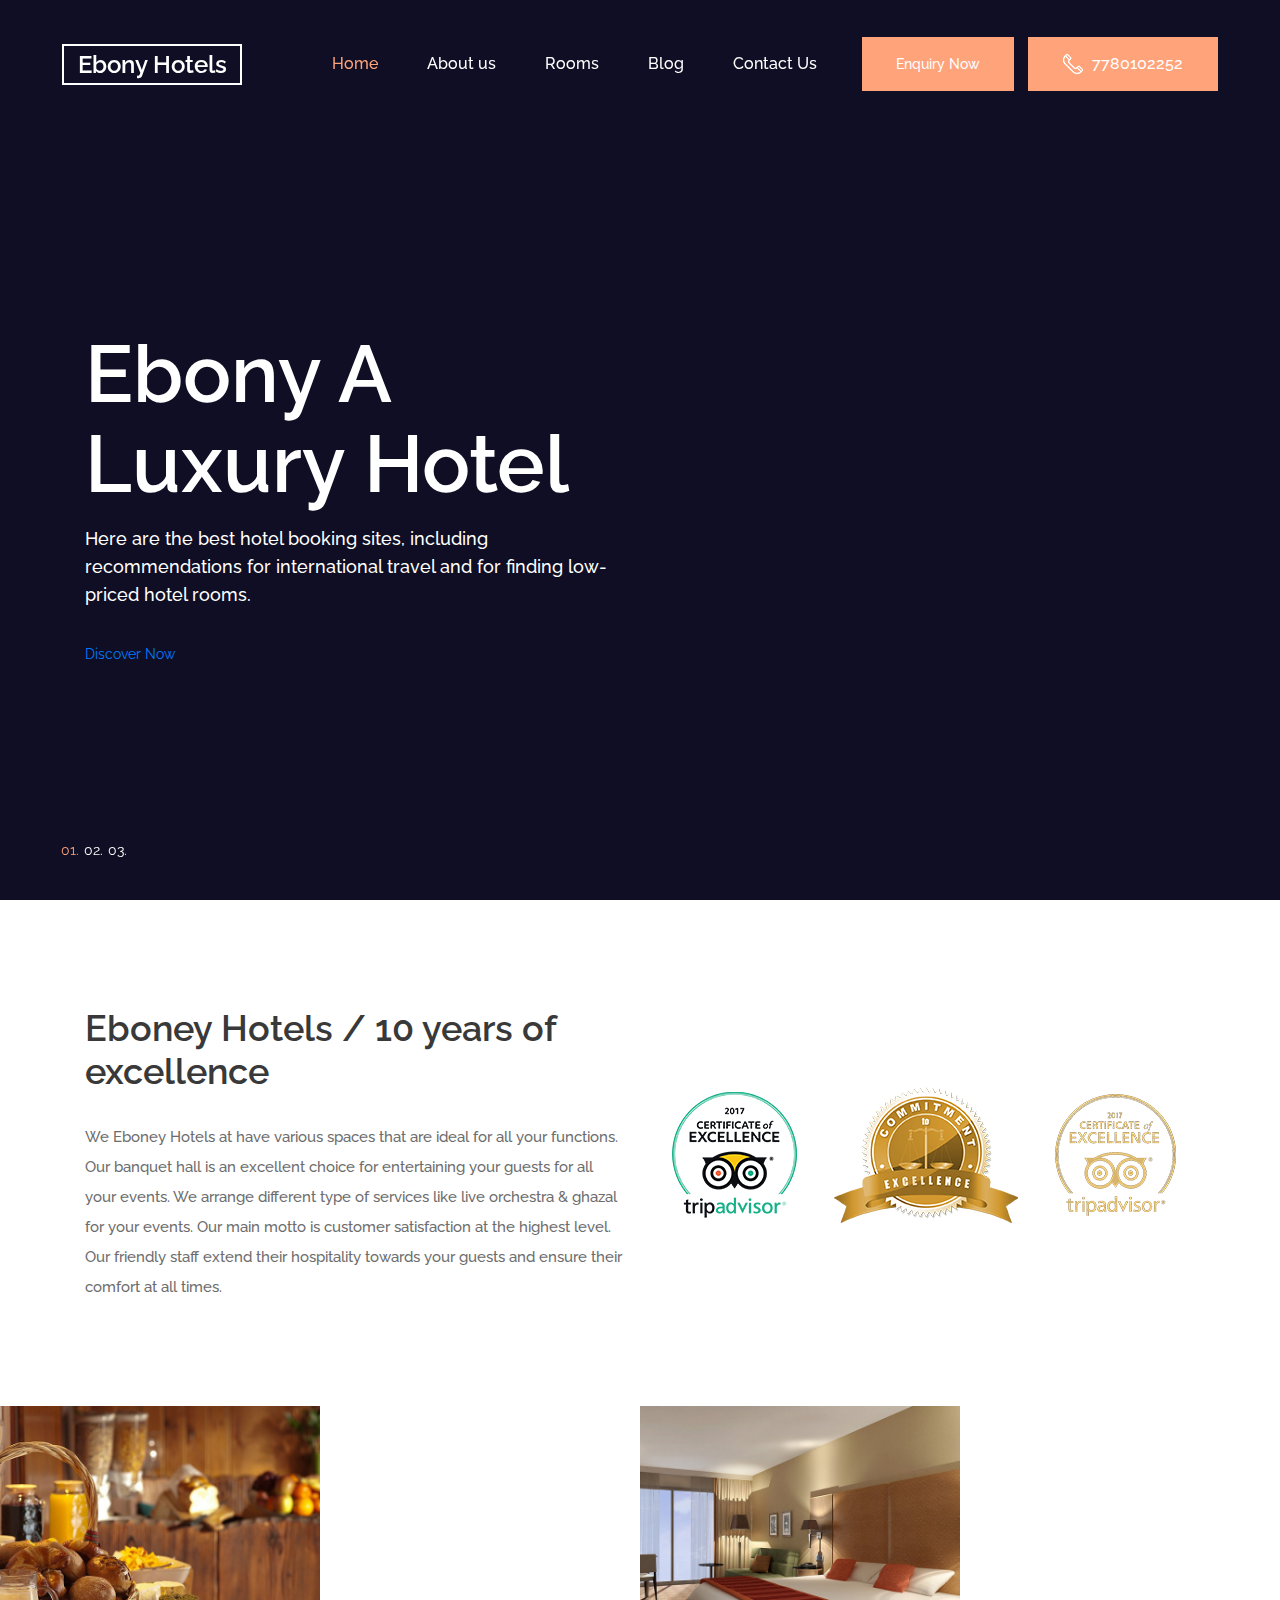
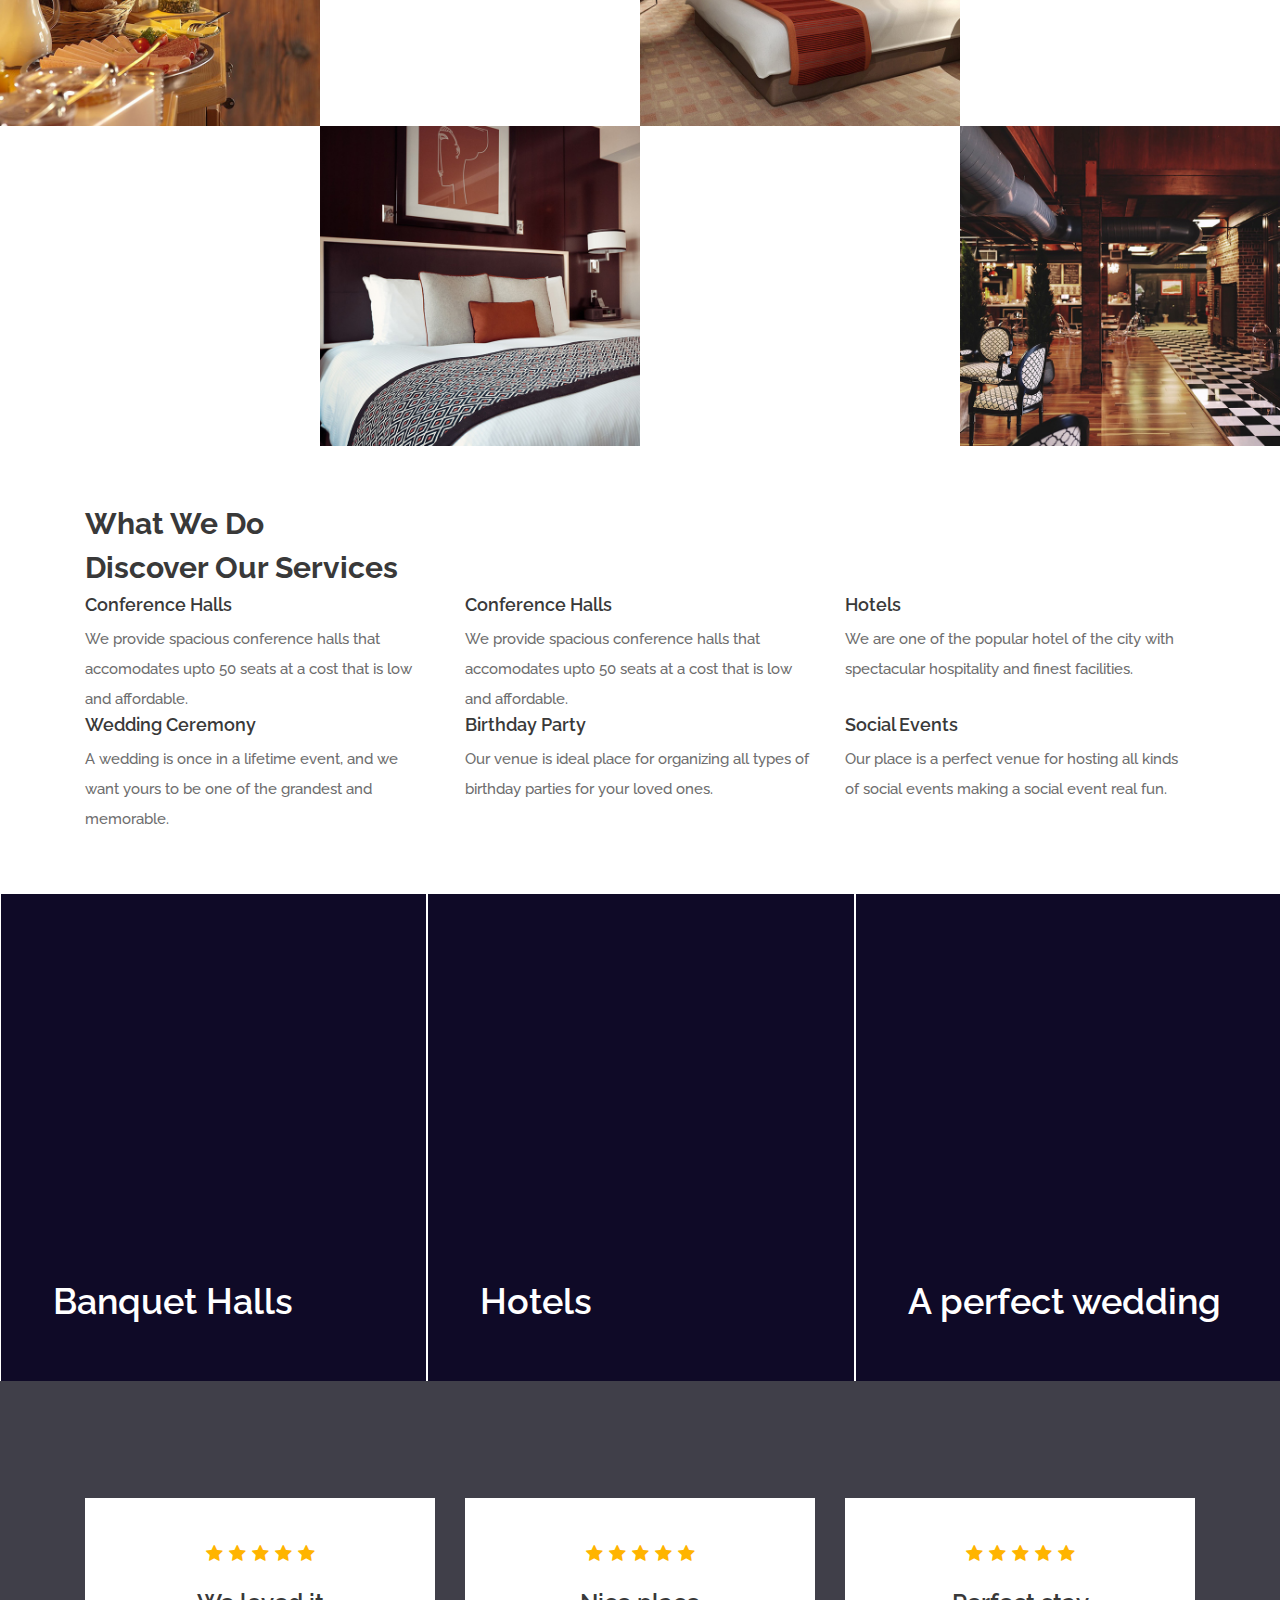
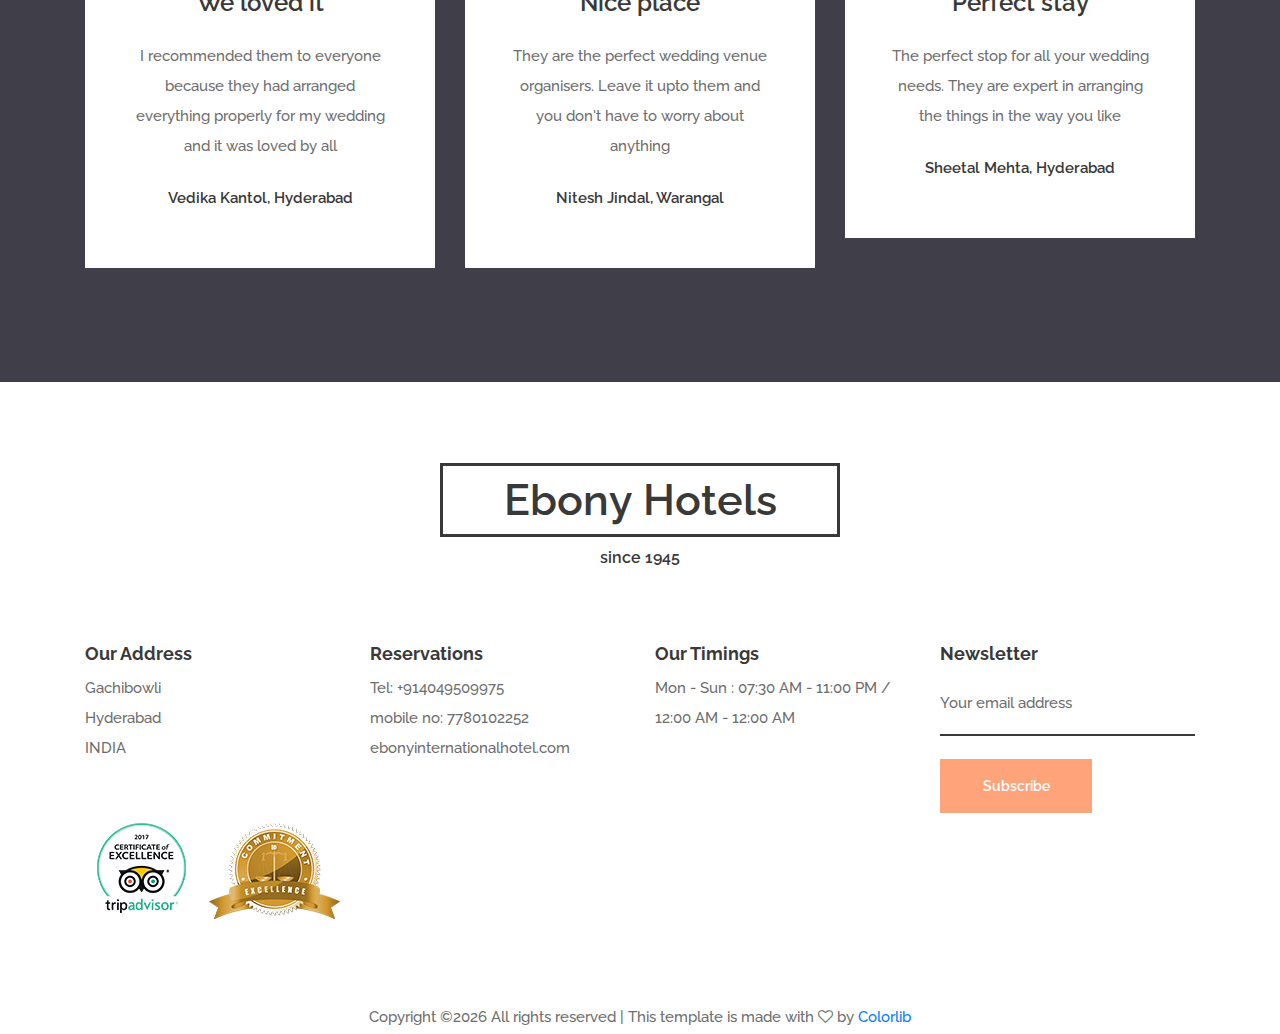
==== index.html @ 1e9c9a89 "updated" ====
<!DOCTYPE html>
<html lang="en">
<head>
<title>The River</title>
<meta charset="utf-8">
<meta http-equiv="X-UA-Compatible" content="IE=edge">
<meta name="description" content="The River template project">
<meta name="viewport" content="width=device-width, initial-scale=1">
<link rel="stylesheet" type="text/css" href="styles/bootstrap-4.1.2/bootstrap.min.css">
<link href="plugins/font-awesome-4.7.0/css/font-awesome.min.css" rel="stylesheet" type="text/css">
<link rel="stylesheet" type="text/css" href="plugins/OwlCarousel2-2.3.4/owl.carousel.css">
<link rel="stylesheet" type="text/css" href="plugins/OwlCarousel2-2.3.4/owl.theme.default.css">
<link rel="stylesheet" type="text/css" href="plugins/OwlCarousel2-2.3.4/animate.css">
<link href="plugins/jquery-datepicker/jquery-ui.css" rel="stylesheet" type="text/css">
<link href="plugins/colorbox/colorbox.css" rel="stylesheet" type="text/css">
<link rel="stylesheet" type="text/css" href="styles/main_styles.css">
<link rel="stylesheet" type="text/css" href="styles/responsive.css">
<link href="https://fonts.googleapis.com/css?family=Lora:400,700&display=swap" rel="stylesheet">
<link href="https://fonts.googleapis.com/css?family=Cabin:400,500,600,700&display=swap" rel="stylesheet">
<link rel="stylesheet" href="css/bootstrap.min.css" type="text/css">
    <link rel="stylesheet" href="css/font-awesome.min.css" type="text/css">
    <link rel="stylesheet" href="css/elegant-icons.css" type="text/css">
    <link rel="stylesheet" href="css/flaticon.css" type="text/css">
    <link rel="stylesheet" href="css/owl.carousel.min.css" type="text/css">
    <link rel="stylesheet" href="css/nice-select.css" type="text/css">
    <link rel="stylesheet" href="css/jquery-ui.min.css" type="text/css">
    <link rel="stylesheet" href="css/magnific-popup.css" type="text/css">
    <link rel="stylesheet" href="css/slicknav.min.css" type="text/css">
    <link rel="stylesheet" href="css/style.css" type="text/css">

</head>
<body>

<div class="super_container">
	
	<!-- Header -->

	<header class="header">
		<div class="header_content d-flex flex-row align-items-center justify-content-start">
			<div class="logo"><a href="index.html">Ebony Hotels</a></div>
			<div class="ml-auto d-flex flex-row align-items-center justify-content-start">
				<nav class="main_nav">
					<ul class="d-flex flex-row align-items-start justify-content-start">
						<li class="active"><a href="index.html">Home</a></li>
						<li><a href="about.html">About us</a></li>
						<li><a href="rooms.html">Rooms</a></li>
						<li><a href="blog.html">Blog</a></li>
						<li><a href="contact.html">Contact Us</a></li>
					</ul>
				</nav>
				<div class="book_button"><a href="booking.html">Enquiry Now</a></div>
				<div class="header_phone d-flex flex-row align-items-center justify-content-center">
					<img src="images/phone.png" alt="">
					<span>7780102252</span>
				</div>

				<!-- Hamburger Menu -->
				<div class="hamburger"><i class="fa fa-bars" aria-hidden="true"></i></div>
			</div>
		</div>
	</header>

	<!-- Menu -->

	<div class="menu trans_400 d-flex flex-column align-items-end justify-content-start">
		<div class="menu_close"><i class="fa fa-times" aria-hidden="true"></i></div>
		<div class="menu_content">
			<nav class="menu_nav text-right">
				<ul>
					<li><a href="index.html">Home</a></li>
					<li><a href="about.html">About us</a></li>
					<li><a href="rooms.html">Rooms</a></li>
					<li><a href="blog.html">Blog</a></li>
					<li><a href="contact.html">Contact Us</a></li>
				</ul>
			</nav>
		</div>
		<div class="menu_extra">
			<div class="menu_book text-right"><a href="#">Book online</a></div>
			<div class="menu_phone d-flex flex-row align-items-center justify-content-center">
				<img src="images/phone-2.png" alt="">
				<span>0183-12345678</span>
			</div>
		</div>
	</div>

	<!-- Home -->

	<div class="home">
		<div class="home_slider_container">
			<div class="owl-carousel owl-theme home_slider">
				<div class="slide">
					<div class="background_image" style="background-image:url(https://i0.wp.com/salmanzafar.me/wp-content/uploads/2020/03/best-banquet-hall-hyderabad.jpg)"></div>
						<div class="home_container">
						<div class="container">
							<div class="row">
								<div class="col-lg-6">
									<div class="hero-text">
										<h1>Ebony A Luxury Hotel</h1>
										<p>Here are the best hotel booking sites, including recommendations for international
											travel and for finding low-priced hotel rooms.</p>
										<a href="#" class="primary-btn">Discover Now</a>
									</div>
								</div>
								<!-- <div class="col">
									<div class="home_content text-center">
										<div class="home_title">A Luxury Stay</div>
										<div class="booking_form_container">
											<form action="#" class="booking_form">
												<div class="d-flex flex-xl-row flex-column align-items-start justify-content-start">
													<div class="booking_input_container d-flex flex-lg-row flex-column align-items-start justify-content-start">
														<div><input type="text" class="datepicker booking_input booking_input_a booking_in" placeholder="Check in" required="required"></div>
														<div><input type="text" class="datepicker booking_input booking_input_a booking_out" placeholder="Check out" required="required"></div>
														<div><input type="number" class="booking_input booking_input_b" placeholder="Children" required="required"></div>
														<div><input type="number" class="booking_input booking_input_b" placeholder="Room" required="required"></div>
													</div>
													<div><button class="booking_button trans_200">Book Now</button></div>
												</div>
											</form>
										</div>
									</div>
								</div> -->
							</div>
						</div>
					</div>
				</div>
				<!-- Slide -->
				<div class="slide">
					<div class="background_image" style="background-image:url(images/index_1.jpg)"></div>
					<div class="home_container">
						<div class="container">
							<div class="row">
								<!-- <div class="col">
									<div class="home_content text-center">
										<div class="home_title">LUXURY IS PERSONAL</div>
										<div class="booking_form_container">
											<form action="#" class="booking_form">
												<div class="d-flex flex-xl-row flex-column align-items-start justify-content-start">
													<div class="booking_input_container d-flex flex-lg-row flex-column align-items-start justify-content-start">
														<div><input type="text" class="datepicker booking_input booking_input_a booking_in" placeholder="Check in" required="required"></div>
														<div><input type="text" class="datepicker booking_input booking_input_a booking_out" placeholder="Check out" required="required"></div>
														<div><input type="number" class="booking_input booking_input_b" placeholder="Children" required="required"></div>
														<div><input type="number" class="booking_input booking_input_b" placeholder="Room" required="required"></div>
													</div>
													<div><button class="booking_button trans_200">Book Now</button></div>
												</div>
											</form>
										</div>
									</div>
								</div> -->
								<div class="container h-100">
									<div class="home-banner">
									  <div class="text-center">
										<h4>See What a Difference a stay makes</h4>
										<h1>Luxury <em>is</em> personal</h1>
										<a class="button home-banner-btn" href="#">Book Now</a>
									  </div>
									</div>
								</div>
							</div>
						</div>
					</div>
				</div>

				<!-- Slide -->
				

				<!-- Slide -->
				<div class="slide">
					<div class="background_image" style="background-image:url(https://lh3.googleusercontent.com/GXAwa1fD80CZRY7U1ZojJAgP4ZnGPlrddQn1DA9Fpx_EJ-1tZAcLfLd55T2vy4XGlMvV1qDDQJcwUxWB-z52O86D=w1150-h559-n-l80-e31)"></div>
					<div class="home_container">
						<div class="container">
							<div class="row">
								<div class="col">
									<div class="home_content text-center">
										<div class="home_title">A Luxury Stay</div>
										<div class="booking_form_container">
											<form action="#" class="booking_form">
												<!-- <div class="d-flex flex-xl-row flex-column align-items-start justify-content-start">
													<div class="booking_input_container d-flex flex-lg-row flex-column align-items-start justify-content-start">
														<div><input type="text" class="datepicker booking_input booking_input_a booking_in" placeholder="Check in" required="required"></div>
														<div><input type="text" class="datepicker booking_input booking_input_a booking_out" placeholder="Check out" required="required"></div>
														<div><input type="number" class="booking_input booking_input_b" placeholder="Children" required="required"></div>
														<div><input type="number" class="booking_input booking_input_b" placeholder="Room" required="required"></div>
													</div>
													<div><button class="booking_button trans_200">Book Now</button></div>
												</div> -->
											</form>
										</div>
									</div>
								</div>
							</div>
						</div>
					</div>
				</div>

			</div>
			
			<!-- Home Slider Dots -->
			<div class="home_slider_dots_container">
				<div class="home_slider_dots">
					<ul id="home_slider_custom_dots" class="home_slider_custom_dots d-flex flex-row align-items-start justify-content-start">
						<li class="home_slider_custom_dot active">01.</li>
						<li class="home_slider_custom_dot">02.</li>
						<li class="home_slider_custom_dot">03.</li>
					</ul>
				</div>
			</div>
			
		</div>
	</div>

	<!-- Features -->
<!-- 
	<div class="features">
		<div class="container">
			<div class="row">
				
				<div class="col-lg-4 icon_box_col">
					<div class="icon_box d-flex flex-column align-items-center justify-content-start text-center">
						<div class="icon_box_icon"><img src="images/icon_1.svg" class="svg" alt="https://www.flaticon.com/authors/monkik"></div>
						<div class="icon_box_title"><h2>Fabulous Resort</h2></div>
						<div class="icon_box_text">
							<p>Vestibulum ante ipsum primis in faucibus orci luctus et ultrices posuere cubilia Curae; Suspendisse nec faucibus velit. Quisque eleifend orci ipsum, a bibendum.</p>
						</div>
					</div>
				</div>

				<div class="col-lg-4 icon_box_col">
					<div class="icon_box d-flex flex-column align-items-center justify-content-start text-center">
						<div class="icon_box_icon"><img src="images/icon_2.svg" class="svg" alt="https://www.flaticon.com/authors/monkik"></div>
						<div class="icon_box_title"><h2>Infinity Pool</h2></div>
						<div class="icon_box_text">
							<p>Vestibulum ante ipsum primis in faucibus orci luctus et ultrices posuere cubilia Curae; Suspendisse nec faucibus velit. Quisque eleifend orci ipsum, a bibendum.</p>
						</div>
					</div>
				</div>

				<div class="col-lg-4 icon_box_col">
					<div class="icon_box d-flex flex-column align-items-center justify-content-start text-center">
						<div class="icon_box_icon"><img src="images/icon_3.svg" class="svg" alt="https://www.flaticon.com/authors/monkik"></div>
						<div class="icon_box_title"><h2>Luxury Rooms</h2></div>
						<div class="icon_box_text">
							<p>Vestibulum ante ipsum primis in faucibus orci luctus et ultrices posuere cubilia Curae; Suspendisse nec faucibus velit. Quisque eleifend orci ipsum, a bibendum.</p>
						</div>
					</div>
				</div>

			</div>
		</div>
	</div> -->

	<!-- About -->

	<div class="about">
		<div class="container">
			<div class="row">
				
				<!-- About Content -->
				<div class="col-lg-6">
					<div class="about_content">
						<div class="about_title"><h2>Eboney Hotels / 10 years of excellence</h2></div>
						<div class="about_text">
							<p>We Eboney Hotels at have various spaces that are ideal for all your functions. Our banquet hall is an excellent choice for entertaining your guests for all your events. 
								We arrange different type of services like live orchestra & ghazal for your events. Our main motto is customer satisfaction at the highest level. 
								Our friendly staff extend their hospitality towards your guests and ensure their comfort at all times.</p>
						</div>
					</div>
				</div>

				<!-- About Images -->
				<div class="col-lg-6">
					<div class="about_images d-flex flex-row align-items-center justify-content-between flex-wrap">
						<img src="images/about_1.png" alt="">
						<img src="images/about_2.png" alt="">
						<img src="images/about_3.png" alt="">
					</div>
				</div>
			</div>
		</div>
	</div>

	<!-- Gallery -->

	<div class="gallery">
		<div class="gallery_slider_container">
			<div class="owl-carousel owl-theme gallery_slider">
				
				<!-- Slide -->
				<div class="gallery_item">
					<div class="background_image" style="background-image:url(images/gallery_1.jpg)"></div>
					<a class="colorbox" href="images/gallery_1.jpg"></a>
				</div>

				<!-- Slide -->
				<div class="gallery_item">
					<div class="background_image" style="background-image:url(https://image2.jdomni.in/library/15052020/01/ED/2E/D9225E5DE920A7F7CDF49D1D1D_1589539921952.jpg?output-format=webp)"></div>
					<a class="colorbox" href="images/gallery_2.jpg"></a>
				</div>

				<!-- Slide -->
				<div class="gallery_item">
					<div class="background_image" style="background-image:url(images/gallery_3.jpg)"></div>
					<a class="colorbox" href="images/gallery_3.jpg"></a>
				</div>

				<!-- Slide -->
				<div class="gallery_item">
					<div class="background_image" style="background-image:url(https://image1.jdomni.in/library/15052020/8D/DD/43/D3BF79E8228FD93F34B9525728_1589539894803.jpg?output-format=webp)"></div>
					<a class="colorbox" href="images/gallery_4.jpg"></a>
				</div>

			</div>
		</div>
		<div class="gallery_slider_container">
			<div class="owl-carousel owl-theme gallery_slider">
				
				<!-- Slide -->
				<div class="gallery_item">
					<div class="background_image" style="background-image:url(https://image1.jdomni.in/library/15052020/BC/7E/A1/BD8D78540FF474B973B5EABB62_1589539925278.jpg?output-format=webp)"></div>
					<a class="colorbox" href="images/gallery_1.jpg"></a>
				</div>

				<!-- Slide -->
				<div class="gallery_item">
					<div class="background_image" style="background-image:url(images/gallery_2.jpg)"></div>
					<a class="colorbox" href="images/gallery_2.jpg"></a>
				</div>

				<!-- Slide -->
				<div class="gallery_item">
					<div class="background_image" style="background-image:url(https://image2.jdomni.in/library/15052020/A1/82/99/021E50C6B5CC0B662B6BF545F8_1589539897508.jpg?output-format=webp)"></div>
					<a class="colorbox" href="images/gallery_3.jpg"></a>
				</div>

				<!-- Slide -->
				<div class="gallery_item">
					<div class="background_image" style="background-image:url(images/gallery_4.jpg)"></div>
					<a class="colorbox" href="images/gallery_4.jpg"></a>
				</div>

			</div>
		</div>
	</div>

	<div class="services-section_spad">
        <div class="container">
            <div class="row">
                <div class="col-lg-12">
                    <div class="section-title">
                        <h1 class="section_span">What We Do</h1>
                        <h2 class="section_span">Discover Our Services</h2>
                    </div>
                </div>
            </div>
			<div class="row">
			    <div class="col-lg-4 col-sm-6">
				    <div class="service-item">
					    <i class="flaticon-033-dinner"></i>
					    <h4>Conference Halls</h4>
					    <p>We provide spacious conference halls that accomodates upto 50 seats at a cost that is low and affordable.</p>
				    </div>
			    </div>
                <div class="col-lg-4 col-sm-6">
                    <div class="service-item">
                        <i class="flaticon-033-dinner"></i>
                        <h4>Conference Halls</h4>
                        <p>We provide spacious conference halls that accomodates upto 50 seats at a cost that is low and affordable.</p>
                    </div>
                </div>
                <div class="col-lg-4 col-sm-6">
                    <div class="service-item">
                        <i class="flaticon-026-bed"></i>
                        <h4>Hotels</h4>
                        <p>We are one of the popular hotel of the city with spectacular hospitality and finest facilities.</p>
                    </div>
                </div>
                <div class="col-lg-4 col-sm-6">
                    <div class="service-item">
                        <i class="flaticon-024-towel"></i>
                        <h4>Wedding Ceremony</h4>
                        <p>A wedding is once in a lifetime event, and we want yours to be one of the grandest and memorable.</p>
                    </div>
                </div>
                <div class="col-lg-4 col-sm-6">
                    <div class="service-item">
                        <i class="flaticon-044-clock-1"></i>
                        <h4>Birthday Party</h4>
                        <p>Our venue is ideal place for organizing all types of birthday parties for your loved ones.</p>
                    </div>
                </div>
                <div class="col-lg-4 col-sm-6">
                    <div class="service-item">
                        <i class="flaticon-012-cocktail"></i>
                        <h4>Social Events</h4>
                        <p>Our place is a perfect venue for hosting all kinds of social events making a social event real fun.</p>
                    </div>
                </div>
				</div>
            </div>
		</div>
        </div>
    </section>

	

	<!-- Booking -->
    
	<!--<div class="booking">
		<div class="container">
			<div class="row">
				<div class="col">
					<div class="booking_title text-center"><h2>Book a room</h2></div>
					<div class="booking_text text-center">
						<p>Vestibulum ante ipsum primis in faucibus orci luctus et ultrices posuere cubilia Curae; Suspendisse nec faucibus velit. Quisque eleifend orci ipsum, a bibendum lacus suscipit sit. Vestibulum ante ipsum primis in faucibus orci luctus et ultrices posuere cubilia Curae; Suspendisse nec faucibus velit. Quisque eleifend orci ipsum, a bibendum lacus suscipit sit.</p>
					</div>

					
					<div class="booking_slider_container">
						<div class="owl-carousel owl-theme booking_slider">
							
							
							<div class="booking_item">
								<div class="background_image" style="background-image:url(images/booking_1.jpg)"></div>
								<div class="booking_overlay trans_200"></div>
								<div class="booking_price">$120/Night</div>
								<div class="booking_link"><a href="booking.html">Family Room</a></div>
							</div>

							
							<div class="booking_item">
								<div class="background_image" style="background-image:url(images/booking_2.jpg)"></div>
								<div class="booking_overlay trans_200"></div>
								<div class="booking_price">$120/Night</div>
								<div class="booking_link"><a href="booking.html">Deluxe Room</a></div>
							</div>

							
							<div class="booking_item">
								<div class="background_image" style="background-image:url(images/booking_3.jpg)"></div>
								<div class="booking_overlay trans_200"></div>
								<div class="booking_price">$120/Night</div>
								<div class="booking_link"><a href="booking.html">Single Room</a></div>
							</div>

						</div>
					</div>
				</div>
			</div>
		</div>
	</div>-->

	<!-- Blog -->

	<div class="blog">

		<!-- Blog Slider -->
		<div class="blog_slider_container">
			<div class="owl-carousel owl-theme blog_slider">
				
				<!-- Slide -->
				<div class="blog_slide">
					<div class="background_image" style="background-image:url(https://image1.jdomni.in/library/D0/67/7F/5112D072691434CF734797501D_1496774517242_cropped_450X450.jpeg)"></div>
					<div class="blog_content">
						<!--<div class="blog_date"><a href="#">Oct 20, 2018</a></div>-->
						<div class="blog_title"><a href="#">Banquet Halls</a></div>
					</div>
				</div>

				<!-- Slide -->
				<div class="blog_slide">
					<div class="background_image" style="background-image:url(https://image1.jdomni.in/library/3E/E8/3C/DDFBC737850CDA3BA38DF06642_1496265363748_cropped_450X450.jpeg)"></div>
					<div class="blog_content">
						<!-- <div class="blog_date"><a href="#">Oct 20, 2018</a></div>-->
						<div class="blog_title"><a href="#">Hotels</a></div>
					</div>
				</div>

				<!-- Slide -->
				<div class="blog_slide">
					<div class="background_image" style="background-image:url(https://image3.jdomni.in/banner/29012019/5E/9E/3E/AC46595196D8D4DD38A9AAFBBE_1548762605939.jpg?output-format=webp)"></div>
					<div class="blog_content">
						<!--<div class="blog_date"><a href="#">Oct 20, 2018</a></div>-->
						<div class="blog_title"><a href="#">A perfect wedding</a></div>
					</div>
				</div>

			</div>
		</div>
	</div>

	<!-- Testimonials -->

	<div class="testimonials">
		<div class="parallax_background parallax-window" data-parallax="scroll" data-image-src="images/testimonials.jpg" data-speed="0.8"></div>
		<div class="testimonials_overlay"></div>
		<div class="container">
			<div class="row">
				<div class="col">
					<div class="testimonials_slider_container">

						<!-- Testimonials Slider -->
						<div class="owl-carousel owl-theme test_slider">
							
							<!-- Slide -->
							<div  class="test_slider_item text-center">
								<div class="rating rating_5 d-flex flex-row align-items-start justify-content-center"><i></i><i></i><i></i><i></i><i></i></div>
								<div class="testimonial_title"><a href="#">We loved it</a></div>
								<div class="testimonial_text">
									<p>I recommended them to everyone because they had arranged everything properly for my wedding and it was loved by all</p>
								</div>
								<!-- <div class="testimonial_image"><img src="images/user_1.jpg" alt=""></div> -->
								<div class="testimonial_author"><a href="#">Vedika Kantol</a>, Hyderabad</div>
							</div>

							<!-- Slide -->
							<div  class="test_slider_item text-center">
								<div class="rating rating_5 d-flex flex-row align-items-start justify-content-center"><i></i><i></i><i></i><i></i><i></i></div>
								<div class="testimonial_title"><a href="#">Nice place</a></div>
								<div class="testimonial_text">
									<p>They are the perfect wedding venue organisers. Leave it upto them and you don't have to worry about anything </p>
								</div>
								<!-- <div class="testimonial_image"><img src="images/user_2.jpg" alt=""></div> -->
								<div class="testimonial_author"><a href="#">Nitesh Jindal</a>, Warangal</div>
							</div>

							<!-- Slide -->
							<div  class="test_slider_item text-center">
								<div class="rating rating_5 d-flex flex-row align-items-start justify-content-center"><i></i><i></i><i></i><i></i><i></i></div>
								<div class="testimonial_title"><a href="#">Perfect stay</a></div>
								<div class="testimonial_text">
									<p>The perfect stop for all your wedding needs. They are expert in arranging the things in the way you like</p>
								</div>
								<!-- <div class="testimonial_image"><img src="images/user_3.jpg" alt=""></div> -->
								<div class="testimonial_author"><a href="#">Sheetal Mehta</a>, Hyderabad</div>
							</div>

						</div>
					</div>
				</div>
			</div>
		</div>
	</div>

	<!-- Footer -->

	<footer class="footer">
		<div class="footer_content">
			<div class="container">
				<div class="row">
					<div class="col">
						<div class="footer_logo_container text-center">
							<div class="footer_logo">
								<a href="#"></a>
								<div>Ebony Hotels</div>
								<div>since 1945</div>
							</div>
						</div>
					</div>
				</div>
				<div class="row footer_row">
					
					<!-- Address -->
					<div class="col-lg-3">
						<div class="footer_title">Our Address</div>
						<div class="footer_list">
							<ul>
								<li>Gachibowli</li>
								<li>Hyderabad</li>
								<li>INDIA</li>
							</ul>
						</div>
					</div>

					<!-- Reservations -->
					<div class="col-lg-3">
						<div class="footer_title">Reservations</div>
						<div class="footer_list">
							<ul>
								<li>Tel: +914049509975</li>
								<li>mobile no: 7780102252</li>
								<li>ebonyinternationalhotel.com</li>
							</ul>
						</div>
					</div>

					<!-- Reservations -->
					<div class="col-lg-3">
						<div class="footer_title">Our Timings</div>
						<div class="footer_list">
							<ul>
								<li>Mon - Sun : 07:30 AM - 11:00 PM / 12:00 AM - 12:00 AM</li>
								
							</ul>
						</div>
					</div>

					<!-- Newsletter -->
					<div class="col-lg-3">
						<div class="footer_title">Newsletter</div>
						<div class="newsletter_container">
							<form action="#" class="newsletter_form" id="newsletter_form">
								<input type="email" class="newsletter_input" placeholder="Your email address" required="required">
								<button class="newsletter_button">Subscribe</button>
							</form>
						</div>
					</div>

					<!-- Footer images -->
					<div class="col-lg-3">
						<div class="certificates d-flex flex-row align-items-start justify-content-lg-between justify-content-start flex-lg-nowrap flex-wrap">
							<div class="cert"><img src="images/cert_1.png" alt=""></div>
							<div class="cert"><img src="images/cert_2.png" alt=""></div>
						</div>
					</div>
				</div>
			</div>
		</div>
		<div class="copyright">
<!-- Link back to Colorlib can't be removed. Template is licensed under CC BY 3.0. -->
Copyright &copy;<script>document.write(new Date().getFullYear());</script> All rights reserved | This template is made with <i class="fa fa-heart-o" aria-hidden="true"></i> by <a href="https://colorlib.com" target="_blank">Colorlib</a>
<!-- Link back to Colorlib can't be removed. Template is licensed under CC BY 3.0. -->
</div>
	</footer>
</div>

<script src="js/jquery-3.3.1.min.js"></script>
<script src="styles/bootstrap-4.1.2/popper.js"></script>
<script src="styles/bootstrap-4.1.2/bootstrap.min.js"></script>
<script src="plugins/greensock/TweenMax.min.js"></script>
<script src="plugins/greensock/TimelineMax.min.js"></script>
<script src="plugins/scrollmagic/ScrollMagic.min.js"></script>
<script src="plugins/greensock/animation.gsap.min.js"></script>
<script src="plugins/greensock/ScrollToPlugin.min.js"></script>
<script src="plugins/OwlCarousel2-2.3.4/owl.carousel.js"></script>
<script src="plugins/easing/easing.js"></script>
<script src="plugins/progressbar/progressbar.min.js"></script>
<script src="plugins/parallax-js-master/parallax.min.js"></script>
<script src="plugins/jquery-datepicker/jquery-ui.js"></script>
<script src="plugins/colorbox/jquery.colorbox-min.js"></script>
<script src="js/custom.js"></script>
</body>
</html>
---- plugins/colorbox/colorbox.css ----
/*
    Colorbox Core Style:
    The following CSS is consistent between example themes and should not be altered.
*/
#colorbox, #cboxOverlay, #cboxWrapper{position:absolute; top:0; left:0; z-index:9999; overflow:hidden; -webkit-transform: translate3d(0,0,0);}
#cboxWrapper {max-width:none;}
#cboxOverlay{position:fixed; width:100%; height:100%;}
#cboxMiddleLeft, #cboxBottomLeft{clear:left;}
#cboxContent{position:relative;}
#cboxLoadedContent{overflow:auto; -webkit-overflow-scrolling: touch;}
#cboxTitle{margin:0;}
#cboxLoadingOverlay, #cboxLoadingGraphic{position:absolute; top:0; left:0; width:100%; height:100%;}
#cboxPrevious, #cboxNext, #cboxClose, #cboxSlideshow{cursor:pointer;}
.cboxPhoto{float:left; margin:auto; border:0; display:block; max-width:none; -ms-interpolation-mode:bicubic;}
.cboxIframe{width:100%; height:100%; display:block; border:0; padding:0; margin:0;}
#colorbox, #cboxContent, #cboxLoadedContent{box-sizing:content-box; -moz-box-sizing:content-box; -webkit-box-sizing:content-box;}

/* 
    User Style:
    Change the following styles to modify the appearance of Colorbox.  They are
    ordered & tabbed in a way that represents the nesting of the generated HTML.
*/
#cboxOverlay
{
    /*background:url(images/overlay.png) repeat 0 0;*/
    background: rgba(0,0,0,0.95);
    opacity: 0.9; filter: alpha(opacity = 90);
}
#colorbox{outline:0;}
    #cboxTopLeft{width:21px; height:21px; background:url(images/controls.png) no-repeat -101px 0;}
    #cboxTopRight{width:21px; height:21px; background:url(images/controls.png) no-repeat -130px 0;}
    #cboxBottomLeft{width:21px; height:21px; background:url(images/controls.png) no-repeat -101px -29px;}
    #cboxBottomRight{width:21px; height:21px; background:url(images/controls.png) no-repeat -130px -29px;}
    #cboxMiddleLeft{width:21px; background:url(images/controls.png) left top repeat-y;}
    #cboxMiddleRight{width:21px; background:url(images/controls.png) right top repeat-y;}
    #cboxTopCenter{height:21px; background:url(images/border.png) 0 0 repeat-x;}
    #cboxBottomCenter{height:21px; background:url(images/border.png) 0 -29px repeat-x;}
    #cboxContent{background:#fff; overflow:hidden;}
        .cboxIframe{background:#fff;}
        #cboxError{padding:50px; border:1px solid #ccc;}
        #cboxLoadedContent{margin-bottom:28px;}
        #cboxTitle{position:absolute; bottom:4px; left:0; text-align:center; width:100%; color:#949494;}
        #cboxCurrent{position:absolute; bottom:4px; left:58px; color:#949494;}
        #cboxLoadingOverlay{background:url(images/loading_background.png) no-repeat center center;}
        #cboxLoadingGraphic{background:url(images/loading.gif) no-repeat center center;}

        /* these elements are buttons, and may need to have additional styles reset to avoid unwanted base styles */
        #cboxPrevious, #cboxNext, #cboxSlideshow, #cboxClose {border:0; padding:0; margin:0; overflow:visible; width:auto; background:none; }
        
        /* avoid outlines on :active (mouseclick), but preserve outlines on :focus (tabbed navigating) */
        #cboxPrevious:active, #cboxNext:active, #cboxSlideshow:active, #cboxClose:active {outline:0;}

        #cboxSlideshow{position:absolute; bottom:4px; right:30px; color:#0092ef;}
        #cboxPrevious{position:absolute; bottom:0; left:0; background:url(images/controls.png) no-repeat -75px 0; width:25px; height:25px; text-indent:-9999px;}
        #cboxPrevious:hover{background-position:-75px -25px;}
        #cboxNext{position:absolute; bottom:0; left:27px; background:url(images/controls.png) no-repeat -50px 0; width:25px; height:25px; text-indent:-9999px;}
        #cboxNext:hover{background-position:-50px -25px;}
        #cboxClose{position:absolute; bottom:0; right:0; background:url(images/controls.png) no-repeat -25px 0; width:25px; height:25px; text-indent:-9999px;}
        #cboxClose:hover{background-position:-25px -25px;}

/*
  The following fixes a problem where IE7 and IE8 replace a PNG's alpha transparency with a black fill
  when an alpha filter (opacity change) is set on the element or ancestor element.  This style is not applied to or needed in IE9.
  See: http://jacklmoore.com/notes/ie-transparency-problems/
*/
.cboxIE #cboxTopLeft,
.cboxIE #cboxTopCenter,
.cboxIE #cboxTopRight,
.cboxIE #cboxBottomLeft,
.cboxIE #cboxBottomCenter,
.cboxIE #cboxBottomRight,
.cboxIE #cboxMiddleLeft,
.cboxIE #cboxMiddleRight {
    filter: progid:DXImageTransform.Microsoft.gradient(startColorstr=#00FFFFFF,endColorstr=#00FFFFFF);
}
---- styles/main_styles.css ----
@charset "utf-8";
/* CSS Document */

/******************************

[Table of Contents]

1. Fonts
2. Body and some general stuff
3. Header
4. Menu
5. Home
6. Features
7. Gallery
8. About
9. Testimonials
10. Booking
11. Blog
12. Footer


******************************/

/***********
1. Fonts
***********/

@import url('https://fonts.googleapis.com/css?family=Raleway:300,400,500,600,700,800,900');

/*********************************
2. Body and some general stuff
*********************************/

*
{
	margin: 0;
	padding: 0;
	-webkit-font-smoothing: antialiased;
	-webkit-text-shadow: rgba(0,0,0,.01) 0 0 1px;
	text-shadow: rgba(0,0,0,.01) 0 0 1px;
}
body
{
	font-family: 'Raleway', sans-serif;
	font-size: 14px;
	font-weight: 400;
	background: #FFFFFF;
	color: #a5a5a5;
}
div
{
	display: block;
	position: relative;
	-webkit-box-sizing: border-box;
    -moz-box-sizing: border-box;
    box-sizing: border-box;
}
ul
{
	list-style: none;
	margin-bottom: 0px;
}
p
{
	font-family: 'Raleway', sans-serif;
	font-size: 15px;
	line-height: 2;
	font-weight: 500;
	color: #6d6d6d;
	-webkit-font-smoothing: antialiased;
	-webkit-text-shadow: rgba(0,0,0,.01) 0 0 1px;
	text-shadow: rgba(0,0,0,.01) 0 0 1px;
}
p a
{
	display: inline;
	position: relative;
	color: inherit;
	border-bottom: solid 1px #ffa07f;
	-webkit-transition: all 200ms ease;
	-moz-transition: all 200ms ease;
	-ms-transition: all 200ms ease;
	-o-transition: all 200ms ease;
	transition: all 200ms ease;
}
p:last-of-type
{
	margin-bottom: 0;
}
a
{
	-webkit-transition: all 200ms ease;
	-moz-transition: all 200ms ease;
	-ms-transition: all 200ms ease;
	-o-transition: all 200ms ease;
	transition: all 200ms ease;
}
a, a:hover, a:visited, a:active, a:link
{
	text-decoration: none;
	-webkit-font-smoothing: antialiased;
	-webkit-text-shadow: rgba(0,0,0,.01) 0 0 1px;
	text-shadow: rgba(0,0,0,.01) 0 0 1px;
}
p a:active
{
	position: relative;
	color: #FF6347;
}
p a:hover
{
	color: #FFFFFF;
	background: #ffa07f;
}
p a:hover::after
{
	opacity: 0.2;
}
::selection
{
	background: rgba(255,163,123,1);
	color: #ffffff;
}
p::selection
{
	
}
h1{font-size: 48px;}
h2{font-size: 36px;}
h3{font-size: 24px;}
h4{font-size: 18px;}
h5{font-size: 14px;}
h1, h2, h3, h4, h5, h6
{
	font-family: 'Raleway', sans-serif;
	-webkit-font-smoothing: antialiased;
	-webkit-text-shadow: rgba(0,0,0,.01) 0 0 1px;
	text-shadow: rgba(0,0,0,.01) 0 0 1px;
	line-height: 1.2;
	color: #393939;
	font-weight: 600;
}
h1::selection, 
h2::selection, 
h3::selection, 
h4::selection, 
h5::selection, 
h6::selection
{
	
}
img
{
	max-width: 100%;
}
button:active
{
	outline: none;
}
.form-control
{
	color: #db5246;
}
section
{
	display: block;
	position: relative;
	box-sizing: border-box;
}
.clear
{
	clear: both;
}
.clearfix::before, .clearfix::after
{
	content: "";
	display: table;
}
.clearfix::after
{
	clear: both;
}
.clearfix
{
	zoom: 1;
}
.float_left
{
	float: left;
}
.float_right
{
	float: right;
}
.trans_200
{
	-webkit-transition: all 200ms ease;
	-moz-transition: all 200ms ease;
	-ms-transition: all 200ms ease;
	-o-transition: all 200ms ease;
	transition: all 200ms ease;
}
.trans_300
{
	-webkit-transition: all 300ms ease;
	-moz-transition: all 300ms ease;
	-ms-transition: all 300ms ease;
	-o-transition: all 300ms ease;
	transition: all 300ms ease;
}
.trans_400
{
	-webkit-transition: all 400ms ease;
	-moz-transition: all 400ms ease;
	-ms-transition: all 400ms ease;
	-o-transition: all 400ms ease;
	transition: all 400ms ease;
}
.trans_500
{
	-webkit-transition: all 500ms ease;
	-moz-transition: all 500ms ease;
	-ms-transition: all 500ms ease;
	-o-transition: all 500ms ease;
	transition: all 500ms ease;
}
.fill_height
{
	height: 100%;
}
.super_container
{
	width: 100%;
	overflow: hidden;
}
.prlx_parent
{
	overflow: hidden;
}
.prlx
{
	height: 130% !important;
}
.parallax-window
{
    min-height: 400px;
    background: transparent;
}
.parallax_background
{
	position: absolute;
	top: 0;
	left: 0;
	width: 100%;
	height: 100%;
}
.background_image
{
	position: absolute;
	top: 0;
	left: 0;
	width: 100%;
	height: 100%;
	background-repeat: no-repeat;
	background-size: cover;
	background-position: center center;
}
.nopadding
{
	padding: 0px !important;
}
.owl-carousel,
.owl-carousel .owl-stage-outer,
.owl-carousel .owl-stage,
.owl-carousel .owl-item
{
	height: 100%;
}
.slide
{
	height: 100%;
}

/*********************************
3. Header
*********************************/

.header
{
	position: fixed;
	top: 0;
	left: 0;
	width: 100%;
	background: transparent;
	z-index: 100;
}
.header::before
{
	position: absolute;
	top: 0;
	left: 0;
	width: 100%;
	height: 0%;
	background: rgba(0,0,0,0.7);
	content: '';
	-webkit-transition: all 400ms ease;
	-moz-transition: all 400ms ease;
	-ms-transition: all 400ms ease;
	-o-transition: all 400ms ease;
	transition: all 400ms ease;
}
.header.scrolled::before
{
	height: 100%;
}
.header_content
{
	width: 100%;
	height: 128px;
	padding-left: 62px;
	padding-right: 62px;
	-webkit-transition: all 400ms ease;
	-moz-transition: all 400ms ease;
	-ms-transition: all 400ms ease;
	-o-transition: all 400ms ease;
	transition: all 400ms ease;
}
.header.scrolled .header_content
{
	height: 90px;
}
.logo
{
	width: 180px;
	height: 41px;
	border: solid 2px #ffffff;
	text-align: center;
}
.logo a
{
	display: block;
	font-size: 24px;
	font-weight: 600;
	color: #ffffff;
	line-height: 37px;
}
.home-banner {
	position: relative; }
	.home-banner h4, .home-banner h1, .home-banner a {
	  text-transform: uppercase;
	  color: #fff; }
	.home-banner h4 {
	  font-size: 18px;
	  margin-bottom: 15px; }
	.home-banner h1 {
	  font-size: 27px;
	  margin-bottom: 35px; }
	  @media (min-width: 600px) {
		.home-banner h1 {
		  font-size: 37px; } }
	  @media (min-width: 992px) {
		.home-banner h1 {
		  font-size: 70px;
		  margin-bottom: 45px; } }
	.home-banner-area {
	  height: 500px;
	  background: url("../img/home/header-bg.jpg") center center no-repeat;
	  background-size: cover;
	  position: relative;
	  z-index: 1; }
	  @media (min-width: 992px) {
		.home-banner-area {
		  height: 600px; } }
	  @media (min-width: 1200px) {
		.home-banner-area {
		  height: 970px; } }
	  .home-banner-area .home-banner {
		position: absolute;
		top: 50%;
		left: 50%;
		width: 100%;
		transform: translateX(-50%); }
		@media (min-width: 992px) {
		  .home-banner-area .home-banner {
			top: 44%;
			transform: translateX(-50%); } }
	  .home-banner-area::after {
		content: "";
		display: block;
		position: absolute;
		top: 0;
		left: 0;
		width: 100%;
		height: 100%;
		background: rgba(1, 2, 11, 0.7);
		z-index: -1; }
	.home-banner-btn {
	  border: 2px solid #cca772;
	  padding: 10px 45px; }
	  .home-banner-btn:hover {
		background: #cca772;
		color: #fff; }
  
.hero-text h1 {
	font-size: 80px;
	line-height: 90px;
	color: #ffffff;
	margin-bottom: 16px;
}
.hero-text p {
	font-size: 18px;
	color: #ffffff;
	line-height: 28px;
	margin-bottom: 35px;
}
.main_nav ul li:not(:last-of-type)
{
	margin-right: 49px;
}
.main_nav ul li a
{
	font-size: 16px;
	font-weight: 500;
	color: #ffffff;
}
.main_nav ul li a:hover,
.main_nav ul li.active a
{
	color: #ffa37b;
}
.book_button
{
	width: 152px;
	height: 54px;
	background: #ffa37b;
	margin-left: 45px;
	text-align: center;
	-webkit-transition: all 200ms ease;
	-moz-transition: all 200ms ease;
	-ms-transition: all 200ms ease;
	-o-transition: all 200ms ease;
	transition: all 200ms ease;
}
.book_button:hover
{
	background: rgba(255,255,255,0.2);
}
.book_button:hover a
{
	color: #ffa37b;
}
.book_button a
{
	display: block;
	width: 100%;
	height: 100%;
	line-height: 54px;
	font-size: 14px;
	font-weight: 500;
	color: #ffffff;
}
.header_phone
{
	width: 190px;
	height: 54px;
	background: #ffa37b;
	margin-left: 14px;
}
.header_phone span
{
	font-size: 16px;
	font-weight: 500;
	color: #ffffff;
	margin-left: 9px;
}
.header_phone span::selection
{
	background: #ffffff;
	color: #ffa37b;
}
.hamburger
{
	display: none;
	margin-left: 25px;
	cursor: pointer;
}
.hamburger i
{
	font-size: 24px;
	color: #ffffff;
	-webkit-transition: all 200ms ease;
	-moz-transition: all 200ms ease;
	-ms-transition: all 200ms ease;
	-o-transition: all 200ms ease;
	transition: all 200ms ease;
}
.hamburger:hover i
{
	color: #ffa37b;
}

/*********************************
4. Menu
*********************************/

.menu
{
	position: fixed;
	top: 0;
	left: 0;
	width: 100vw;
	height: 100vh;
	z-index: 101;
	background: rgba(255,255,255,0.93);
	visibility: hidden;
	opacity: 0;
}
.menu.active
{
	visibility: visible;
	opacity: 1;
}
.menu_content
{
	padding-right: 30px;
	padding-top: 170px;
}
.menu_close
{
	position: absolute;
	top: 50px;
	right: 30px;
	cursor: pointer;
	z-index: 1;
}
.menu_close i
{
	font-size: 24px;
	color: #121212;
}
.menu_close:hover i
{
	color: #ffa37b;
}
.menu_nav ul li:not(:last-of-type)
{
	margin-bottom: 5px;
}
.menu_nav ul li a
{
	font-weight: 700;
	font-size: 36px;
	color: #121212;
	line-height: 1.2;
}
.menu_nav ul li a:hover
{
	color: #ffa37b;
}
.menu_nav ul li a span
{
	color: #690772;
}
.menu_extra
{
	position: absolute;
	right: 30px;
	bottom: 30px;
}
.menu_book
{
	display: none;
	margin-top: 50px;
}
.menu_book a
{
	display: inline-block;
	position: relative;
	font-size: 14px;
	font-weight: 500;
	color: rgba(0,0,0,0.5);
}
.menu_book a::after
{
	display: block;
	position: absolute;
	bottom: 1px;
	left: 0;
	width: 100%;
	height: 1px;
	background: rgba(0,0,0,0.62);
	content: '';
	-webkit-transition: all 200ms ease;
	-moz-transition: all 200ms ease;
	-ms-transition: all 200ms ease;
	-o-transition: all 200ms ease;
	transition: all 200ms ease;
}
.menu_book a:hover
{
	color: #ffa37b;
}
.menu_book a:hover::after
{
	background: #ffa37b;
}
.menu_phone
{
	margin-top: 10px;
}
.menu_phone span
{
	font-size: 16px;
	font-weight: 500;
	color: rgba(0,0,0,0.5);
	margin-left: 9px;
}

/*********************************
5. Home
*********************************/

.home
{
	width: 100%;
	height: 100vh;
}
.home_slider_container
{
	width: 100%;
	height: 100%;
}
.home_slider .owl-dots
{
	display: none;
}
.home_slider_dots_container
{
	position: absolute;
	left: 61px;
	bottom: 39px;
	z-index: 1;
}
.home_slider_custom_dots li
{
	font-size: 14px;
	color: #ffffff;
	cursor: pointer;
	-webkit-transition: all 200ms ease;
	-moz-transition: all 200ms ease;
	-ms-transition: all 200ms ease;
	-o-transition: all 200ms ease;
	transition: all 200ms ease;
}
.home_slider_custom_dots li:not(:last-of-type)
{
	margin-right: 5px;
}
.home_slider_custom_dots li.active,
.home_slider_custom_dots li:hover
{
	color: #ffa37b;
}
.home_slider .slide
{
	background: #0f0e24;
}
.home_slider .background_image
{
	opacity: 0.28;
}
.home_container
{
	position: absolute;
	top: 36.5%;
	left: 0;
	width: 100%;
}
.home_title
{
	font-size: 110px;
	font-weight: 600;
	color: #ffffff;
	line-height: 1.2;
}
.booking_form_container
{
	width: 100%;
	margin-top: 34px;
	padding-left: 78px;
	padding-right: 88px;
}
.booking_form
{
	display: block;
	width: 100%;
}
.booking_input
{
	width: 100%;
	height: 54px;
	background: rgba(255,255,255,0.2);
	border: solid 2px #ffffff;
	padding-left: 27px;
	font-size: 14px;
	font-weight: 500;
	color: #ffffff;
	outline: none;
}
.booking_input_container
{
	width: 100%;
}
.booking_input_container > div
{
	padding-right: 10px;
}
.booking_input_container > div:first-child,
.booking_input_container > div:nth-child(2)
{
	width: 32.60869565217391%;
}
.booking_input_container > div:nth-child(3),
.booking_input_container > div:nth-child(4)
{
	width: 17.39130434782609%;
}
.booking_input_a
{
	
}
.booking_input_b
{
	-webkit-appearance: none;
	-moz-appearance: none;
	-ms-appearance: none;
	-o-appearance: none;
	appearance: none;
}
input[type=number]::-webkit-inner-spin-button, 
input[type=number]::-webkit-outer-spin-button
{ 
	-webkit-appearance: none;
	-moz-appearance: none;
	-ms-appearance: none;
	-o-appearance: none;
	appearance: none;
}
.booking_input::-webkit-input-placeholder
{
	font-size: 14px !important;
	font-weight: 500 !important;
	color: #FFFFFF !important;
}
.booking_input:-moz-placeholder
{
	font-size: 14px !important;
	font-weight: 500 !important;
	color: #FFFFFF !important;
}
.booking_input::-moz-placeholder
{
	font-size: 14px !important;
	font-weight: 500 !important;
	color: #FFFFFF !important;
} 
.booking_input:-ms-input-placeholder
{ 
	font-size: 14px !important;
	font-weight: 500 !important;
	color: #FFFFFF !important;
}
.booking_input::input-placeholder
{
	font-size: 14px !important;
	font-weight: 500 !important;
	color: #FFFFFF !important;
}
.booking_button
{
	width: 152px;
	height: 54px;
	background: #ffa37b;
	font-size: 14px;
	font-weight: 500;
	color: #ffffff;
	border: none;
	outline: none;
	cursor: pointer;
}
.booking_button:hover
{
	background: rgba(255,255,255,0.2);
}

/*********************************
6. Features
*********************************/

.image_service{
	height: 15px;
	width: 15px;
}
.section_span{
	font-size: 30px;
	font-weight: bold;
}
.services-section_spad{
	margin: 60px;

}


.features
{
	background: #ffffff;
	padding-top: 115px;
	padding-bottom: 24px;
}
.icon_box_col
{
	margin-bottom: 80px;
}
.icon_box_icon
{
	width: 82px;
	height: 82px;
}
.icon_box_icon img
{
	max-width: 100%;
	max-height: 100%;
}
.icon_box_icon svg
{
	max-width: 100%;
	max-height: 100%;
}
.svg path, .svg rect, .svg polygon
{
    fill: #a1a1a1;
    -webkit-transition: all 200ms ease;
    -moz-transition: all 200ms ease;
    -ms-transition: all 200ms ease;
    -o-transition: all 200ms ease;
    transition: all 200ms ease;
}
.icon_box:hover .svg path,
.icon_box:hover .svg rect,
.icon_box:hover .svg polygon
{
	fill: #ffa37b;
}
.icon_box_title
{
	margin-top: 16px;
}
.icon_box_title h2
{
	
}
.icon_box_text
{
	margin-top: 21px;
}

/*********************************
7. Gallery
*********************************/

.gallery
{
	width: 100%;
}
.gallery_item
{
	height: calc(100vw / 4);
}
.gallery_item a
{
	display: block;
	position: relative;
	width: 100%;
	height: 100%;
	z-index: 1;
}

/*********************************
8. About
*********************************/

.about
{
	background: #ffffff;
	padding-top: 107px;
	padding-bottom: 104px;
}
.about_text
{
	margin-top: 29px;
}
.about_images
{
	height: 100%;
	padding-left: 17px;
	padding-right: 19px;
}

/*********************************
9. Testimonials
*********************************/

.testimonials
{
	padding-top: 117px;
	padding-bottom: 114px;
}
.testimonials_overlay
{
	position: absolute;
	top: 0;
	left: 0;
	width: 100%;
	height: 100%;
	background: rgba(13,11,24,0.79);
	pointer-events: none;
}
.test_slider_item
{
	background: #ffffff;
	padding-top: 43px;
	padding-bottom: 58px;
	padding-left: 45px;
	padding-right: 45px;
}
.rating i::before
{
	font-family: 'FontAwesome';
	content: "\f005";
	font-style: normal;
	font-size: 18px;
	color: rgba(0,0,0,0.2);
}
.rating i:not(:last-of-type)
{
	margin-right: 6px;
}
.rating_1 i:first-child::before{color: #ffb400;}
.rating_2 i:first-child::before{color: #ffb400;}
.rating_2 i:nth-child(2)::before{color: #ffb400;}
.rating_3 i:first-child::before{color: #ffb400;}
.rating_3 i:nth-child(2)::before{color: #ffb400;}
.rating_3 i:nth-child(3)::before{color: #ffb400;}
.rating_4 i:first-child::before{color: #ffb400;}
.rating_4 i:nth-child(2)::before{color: #ffb400;}
.rating_4 i:nth-child(3)::before{color: #ffb400;}
.rating_4 i:nth-child(4)::before{color: #ffb400;}
.rating_5 i:first-child::before{color: #ffb400;}
.rating_5 i:nth-child(2)::before{color: #ffb400;}
.rating_5 i:nth-child(3)::before{color: #ffb400;}
.rating_5 i:nth-child(4)::before{color: #ffb400;}
.rating_5 i:nth-child(5)::before{color: #ffb400;}
.testimonial_title
{
	margin-top: 21px;
}
.testimonial_title a
{
	font-size: 24px;
	font-weight: 600;
	color: #393939;
	line-height: 1.2;
}
.testimonial_title a:hover
{
	color: #ffa37b;
}
.testimonial_text
{
	margin-top: 24px;
}
.testimonial_image
{
	width: 106px;
	height: 106px;
	border-radius: 50%;
	overflow: hidden;
	margin-left: auto;
	margin-right: auto;
	margin-top: 12px;
}
.testimonial_author
{
	margin-top: 26px;
	font-size: 15px;
	font-weight: 600;
	color: #393939;
}
.testimonial_author a
{
	font-size: 15px;
	font-weight: 600;
	color: #393939;
}
.testimonial_author a:hover
{
	color: #ffa37b;
}

/*********************************
10. Booking
*********************************/

.booking
{
	background: #ffffff;
	padding-top: 107px;
	padding-bottom: 114px;
}
.booking_text
{
	margin-top: 28px;
}
.booking_slider_container
{
	margin-top: 63px;
}
.booking_item
{
	height: 569px;
}
.booking_price
{
	position: absolute;
	top: 15px;
	left: 15px;
	width: 128px;
	height: 36px;
	background: #ffffff;
	text-align: center;
	line-height: 36px;
	font-size: 16px;
	font-weight: 600;
	color: #393939;
}
.booking_link
{
	position: absolute;
	bottom: 18px;
	left: 15px;
	width: calc(100% - 30px);
	height: 65px;
	background: #ffa37b;
	text-align: center;
}
.booking_link a
{
	display: block;
	width: 100%;
	height: 100%;
	line-height: 65px;
	font-size: 18px;
	font-weight: 600;
	color: #ffffff;
}
.booking_overlay
{
	position: absolute;
	top: 0;
	left: 0;
	width: 100%;
	height: 100%;
	background: rgba(13,9,30,0.67);
	pointer-events: none;
	visibility: hidden;
	opacity: 0;
}
.booking_item:hover .booking_overlay
{
	visibility: visible;
	opacity: 1;
}

/*********************************
11. Blog
*********************************/

.blog
{

}
.blog_slider_container
{
	width: 100%;
	height: 487px;
}
.blog_slide
{
	height: 100%;
	background: #0f0a27;
}
.blog_slide .background_image
{
	opacity: 0.33;
}
.blog_content
{
	position: absolute;
	left: 52px;
	bottom: 57px;
	width: calc(100% - 52px);
	padding-right: 30px;
}
.blog_date
{
	width: 116px;
	height: 26px;
	background: #ffa37b;
	text-align: center;
}
.blog_date a
{
	display: block;
	height: 100%;
	font-size: 14px;
	font-weight: 600;
	color: #ffffff;
	line-height: 26px;
}
.blog_title
{
	margin-top: 14px;
}
.blog_title a
{
	font-size: 36px;
	font-weight: 600;
	color: #ffffff;
	line-height: 1.2;
}
.blog_title a:hover
{
	color: #ffa37b;
}

/*********************************
12. Footer
*********************************/

.footer
{
	background: #ffffff;
	padding-top: 81px;
}
.footer_content
{
	padding-bottom: 52px;
}
.footer_logo
{
	display: inline-block;
	text-align: center;
	margin-left: auto;
	margin-right: auto;
}
.footer_logo > div:first-of-type
{
	width: 400px;
	height: 74px;
	border: solid 3px #393939;
	font-size: 43.32px;
	font-weight: 600;
	color: #393939;
	line-height: 68px;
}
.footer_logo > div:last-of-type
{
	font-size: 16px;
	font-weight: 600;
	color: #393939;
	line-height: 0.75;
	margin-top: 15px;
}
.footer_logo a
{
	display: block;
	position: absolute;
	top: 0;
	left: 0;
	width: 100%;
	height: 100%;
	z-index: 1;
}
.footer_row
{
	margin-top: 74px;
}
.footer_title
{
	font-size: 18px;
	font-weight: 700;
	color: #393939;
	line-height: 1.2;
}
.footer_list
{
	margin-top: 9px;
}
.footer_list ul li
{
	font-size: 15px;
	font-weight: 500;
	color: #6d6d6d;
	line-height: 2;
}
.newsletter_container
{
	margin-top: 8px;
}
.newsletter_form
{
	display: block;
	position: relative;
}
.newsletter_input
{
	width: 100%;
	height: 64px;
	background: #ffffff;
	border: none;
	border-bottom: solid 2px #393939;
	outline: none;
	font-size: 15px;
	font-weight: 600;
	color: #393939;
}
.newsletter_input::-webkit-input-placeholder
{
	font-size: 15px !important;
	font-weight: 500 !important;
	color: #6d6d6d !important;
}
.newsletter_input:-moz-placeholder
{
	font-size: 15px !important;
	font-weight: 500 !important;
	color: #6d6d6d !important;
}
.newsletter_input::-moz-placeholder
{
	font-size: 15px !important;
	font-weight: 500 !important;
	color: #6d6d6d !important;
} 
.newsletter_input:-ms-input-placeholder
{ 
	font-size: 15px !important;
	font-weight: 500 !important;
	color: #6d6d6d !important;
}
.newsletter_input::input-placeholder
{
	font-size: 15px !important;
	font-weight: 500 !important;
	color: #6d6d6d !important;
}
.newsletter_button
{
	width: 152px;
	height: 54px;
	background: #ffa37b;
	margin-top: 23px;
	border: none;
	outline: none;
	cursor: pointer;
	font-size: 14px;
	font-weight: 600;
	color: #ffffff;
}
.certificates
{
	padding-left: 12px;
	padding-top: 10px;
}
.cert
{
	margin-bottom: 30px;
}
.copyright
{
	width: 100%;
	height: 33px;
	background: #ffffff;
	text-align: center;
	line-height: 33px;
	font-size: 15px;
	font-weight: 500;
	color: #6d6d6d;
}
---- styles/responsive.css ----
@charset "utf-8";
/* CSS Document */

/******************************

[Table of Contents]

1. 1600px
2. 1440px
3. 1280px
4. 1199px
5. 1024px
6. 991px
7. 959px
8. 880px
9. 768px
10. 767px
11. 539px
12. 479px
13. 400px

******************************/

/************
1. 1600px
************/

@media only screen and (max-width: 1600px)
{
	
}

/************
2. 1440px
************/

@media only screen and (max-width: 1440px)
{
	
}

/************
3. 1380px
************/

@media only screen and (max-width: 1380px)
{
	
}

/************
3. 1280px
************/

@media only screen and (max-width: 1280px)
{
	
}

/************
4. 1199px
************/

@media only screen and (max-width: 1199px)
{
	.header_phone
	{
		width: 175px;
		height: 52px;
	}
	.book_button
	{
		width: 132px;
		height: 52px;
		margin-left: 25px;
	}
	.book_button a
	{
		line-height: 52px;
	}
	.main_nav ul li:not(:last-of-type)
	{
		margin-right: 30px;
	}
	.booking_form > div > div:last-child
	{
		margin-left: auto;
		margin-right: auto;
		margin-top: 15px;
	}
}

/************
4. 1100px
************/

@media only screen and (max-width: 1100px)
{
	
}

/************
5. 1024px
************/

@media only screen and (max-width: 1024px)
{
	
}

/************
6. 991px
************/

@media only screen and (max-width: 991px)
{
	.main_nav
	{
		display: none;
	}
	.hamburger
	{
		display: block;
	}
	.home_title
	{
		font-size: 72px;
	}
	.booking_input_container > div
	{
		padding-right: 0;
	}
	.booking_input_container > div:first-child,
	.booking_input_container > div:nth-child(2)
	{
		width: 100%;
	}
	.booking_input_container > div:nth-child(3),
	.booking_input_container > div:nth-child(4)
	{
		width: 100%;
	}
	.booking_input_container > div:not(:last-of-type)
	{
		margin-bottom: 10px;
	}
	.about_images
	{
		margin-top: 42px;
	}
	.gallery_item
	{
		height: calc(100vw / 3);
	}
	.blog_title a
	{
		font-size: 30px;
	}
	.footer_row > div[class^='col']:not(:last-child)
	{
		margin-bottom: 60px;
	}
	.footer_content
	{
		padding-bottom: 22px;
	}
	.cert:not(:last-child)
	{
		margin-right: 15px;
	}
}

/************
7. 959px
************/

@media only screen and (max-width: 959px)
{
	
}

/************
8. 880px
************/

@media only screen and (max-width: 880px)
{
	
}

/************
9. 768px
************/

@media only screen and (max-width: 768px)
{
	
}

/************
10. 767px
************/

@media only screen and (max-width: 767px)
{
	.header_content
	{
		padding-left: 30px;
		padding-right: 30px;
	}
	.home_title
	{
		font-size: 56px;
	}
	.home_slider_dots_container
	{
		left: 30px;
	}
	.book_button
	{
		display: none;
	}
	.header_phone
	{
		display: none !important;
	}
	.menu_book
	{
		display: block;
	}
	.booking_form_container
	{
		padding-left: 0;
		padding-right: 0;
	}
	.gallery_item
	{
		height: calc(100vw / 2);
	}
}

/************
11. 575px
************/

@media only screen and (max-width: 575px)
{
	h2
	{
		font-size: 24px;
	}
	p
	{
		font-size: 14px;
	}
	.header_content
	{
		padding-left: 15px;
		padding-right: 15px;
		height: 90px;
	}
	.header.scrolled .header_content
	{
		height: 70px;
	}
	.logo
	{
		width: 107px;
		height: 36px;
	}
	.logo a
	{
		font-size: 18px;
		line-height: 32px;
	}
	.home_title
	{
		font-size: 40px;
	}
	.booking_input
	{
		height: 40px;
	}
	.home_container
	{
		top: 55%;
		-webkit-transform: translateY(-50%);
		-moz-transform: translateY(-50%);
		-ms-transform: translateY(-50%);
		-o-transform: translateY(-50%);
		transform: translateY(-50%);
	}
	.booking_button
	{
		width: 125px;
		height: 44px;
	}
	.home_slider_dots_container
	{
		display: none;
	}
	.icon_box_icon
	{
		width: 60px;
		height: 60px;
	}
	.gallery_item
	{
		height: calc(100vw - 15px);
	}
	.blog_content
	{
		left: 30px;
		bottom: 30px;
		width: calc(100% - 30px);
	}
	.blog_title a
	{
		font-size: 24px;
	}
}

/************
11. 539px
************/

@media only screen and (max-width: 539px)
{
	
}

/************
12. 480px
************/

@media only screen and (max-width: 480px)
{
	
}

/************
13. 479px
************/

@media only screen and (max-width: 479px)
{
	
}

/************
14. 400px
************/

@media only screen and (max-width: 400px)
{
	
}
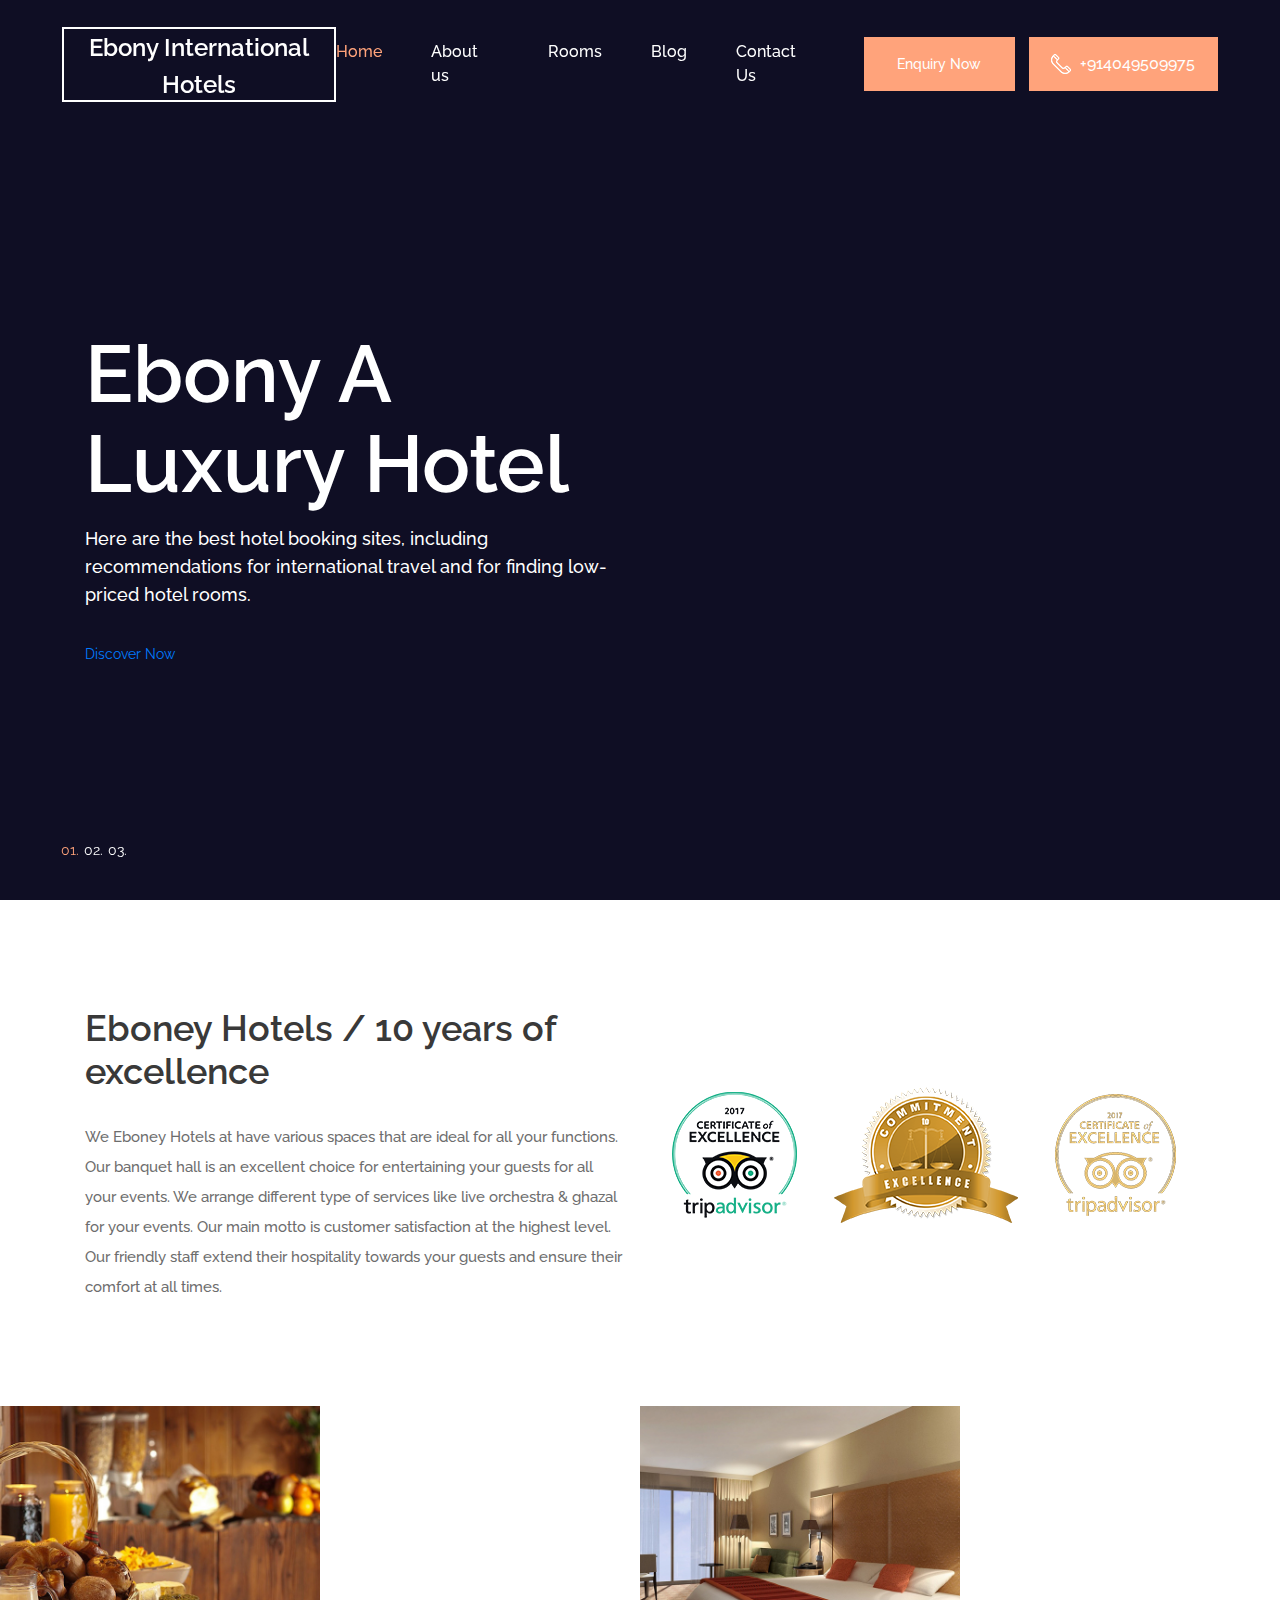
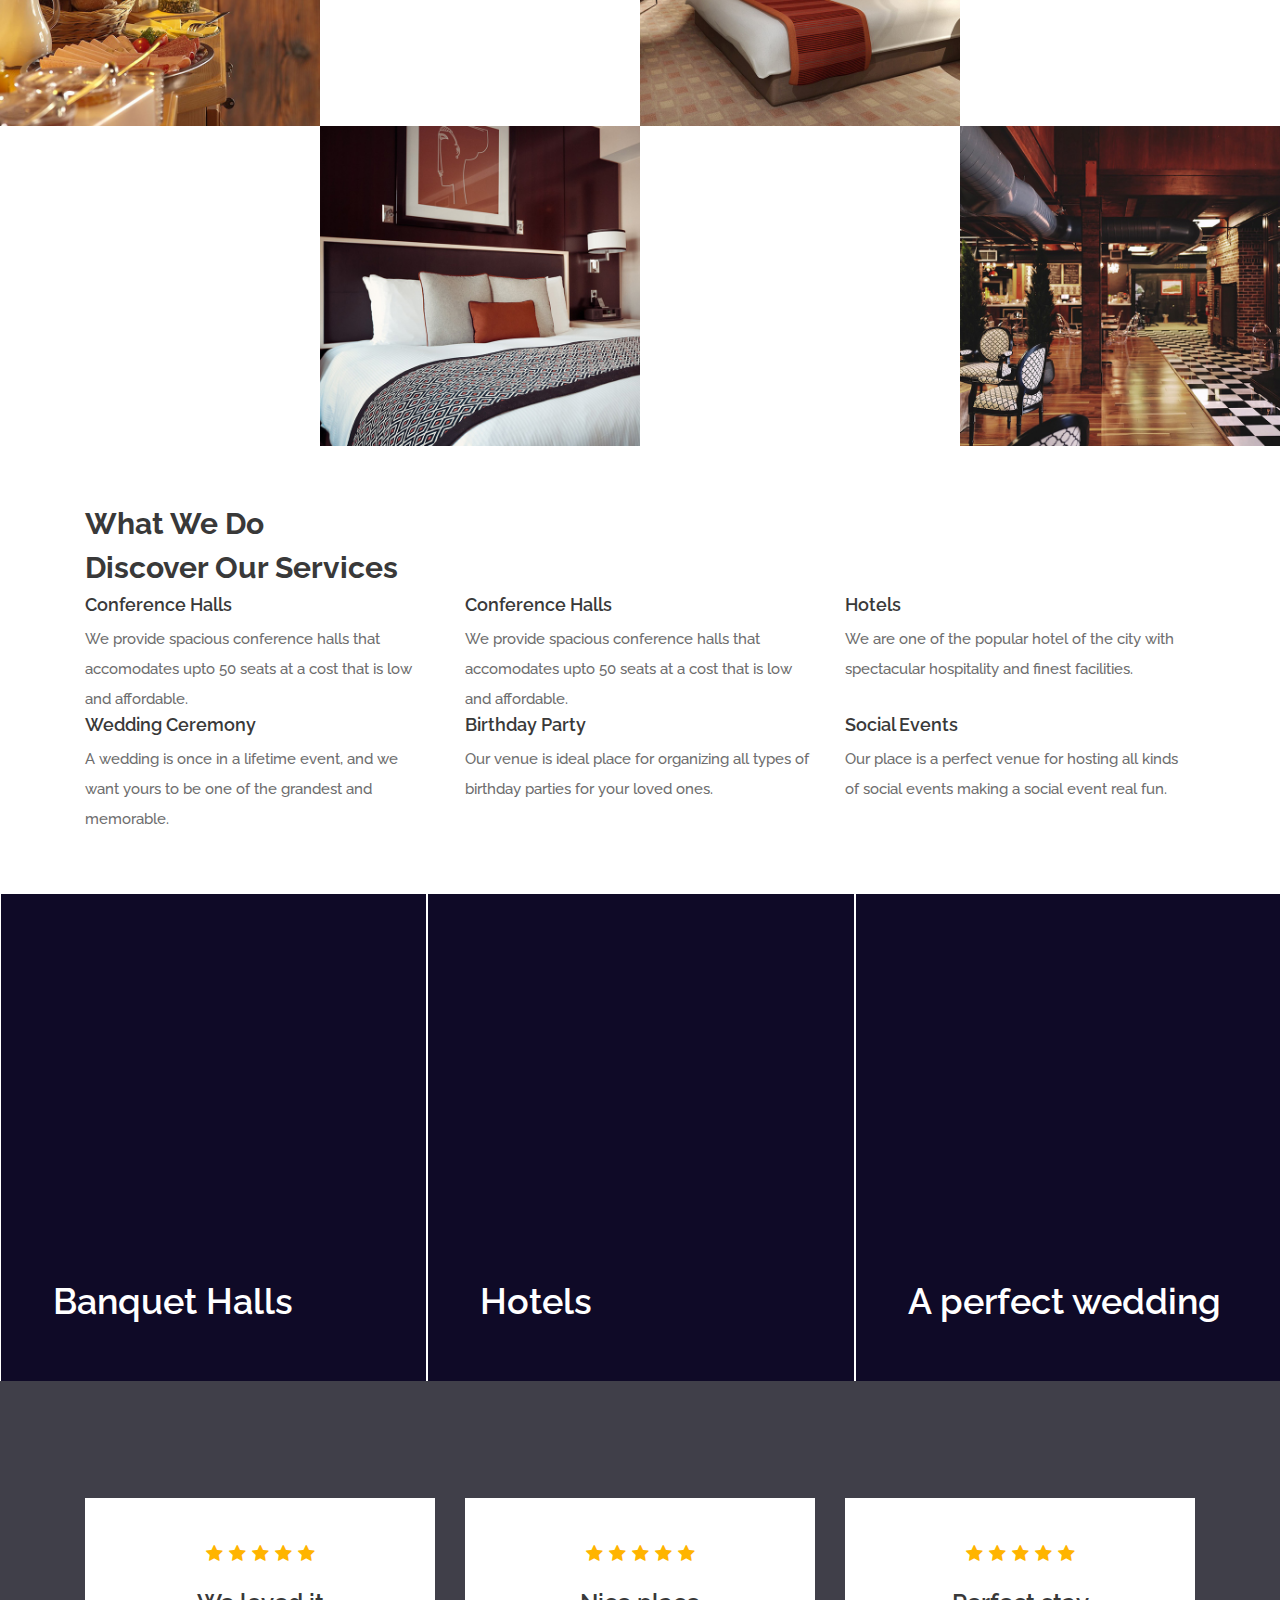
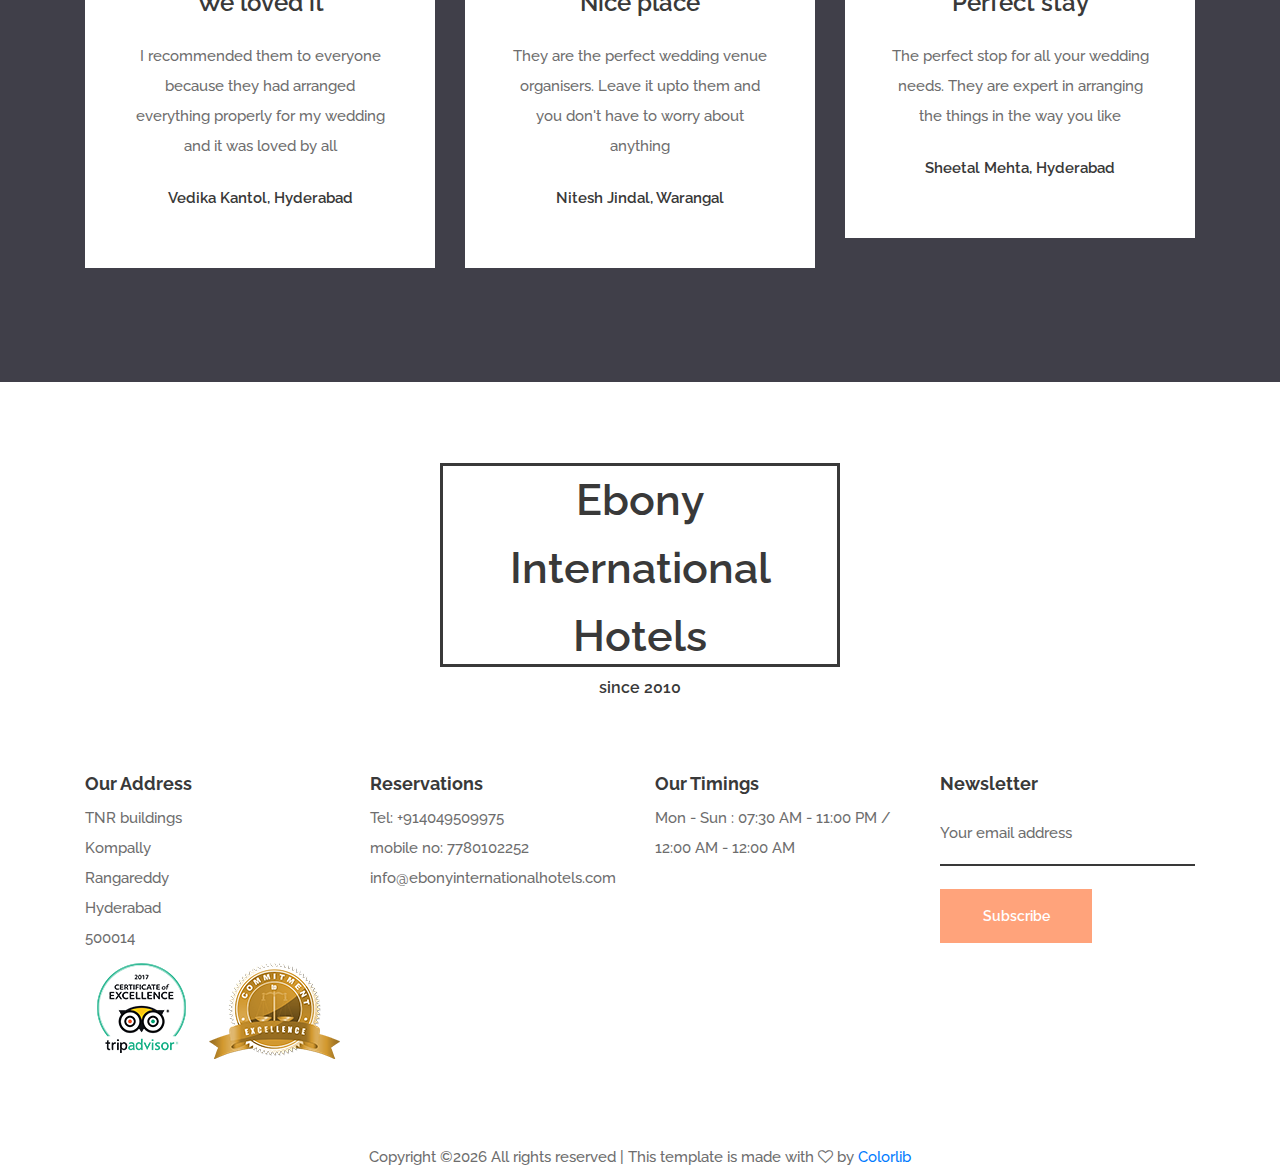
==== commit 65a85a7d: "updates" ====
--- a/index.html
+++ b/index.html
@@ -37,7 +37,7 @@
 
 	<header class="header">
 		<div class="header_content d-flex flex-row align-items-center justify-content-start">
-			<div class="logo"><a href="index.html">Ebony Hotels</a></div>
+			<div class="logo"><a href="index.html">Ebony International Hotels</a></div>
 			<div class="ml-auto d-flex flex-row align-items-center justify-content-start">
 				<nav class="main_nav">
 					<ul class="d-flex flex-row align-items-start justify-content-start">
@@ -51,7 +51,7 @@
 				<div class="book_button"><a href="booking.html">Enquiry Now</a></div>
 				<div class="header_phone d-flex flex-row align-items-center justify-content-center">
 					<img src="images/phone.png" alt="">
-					<span>7780102252</span>
+					<span>+914049509975</span>
 				</div>
 
 				<!-- Hamburger Menu -->
@@ -552,8 +552,8 @@
 						<div class="footer_logo_container text-center">
 							<div class="footer_logo">
 								<a href="#"></a>
-								<div>Ebony Hotels</div>
-								<div>since 1945</div>
+								<div>Ebony International Hotels</div>
+								<div>since 2010</div>
 							</div>
 						</div>
 					</div>
@@ -565,9 +565,12 @@
 						<div class="footer_title">Our Address</div>
 						<div class="footer_list">
 							<ul>
-								<li>Gachibowli</li>
+								<li>TNR buildings</li>
+								<li>Kompally</li>
+								<li>Rangareddy</li>
 								<li>Hyderabad</li>
-								<li>INDIA</li>
+								<li>500014</li>
+								
 							</ul>
 						</div>
 					</div>
@@ -579,7 +582,7 @@
 							<ul>
 								<li>Tel: +914049509975</li>
 								<li>mobile no: 7780102252</li>
-								<li>ebonyinternationalhotel.com</li>
+								<li>info@ebonyinternationalhotels.com</li>
 							</ul>
 						</div>
 					</div>
--- a/styles/main_styles.css
+++ b/styles/main_styles.css
@@ -331,8 +331,8 @@
 }
 .logo
 {
-	width: 180px;
-	height: 41px;
+	width: 275px;
+	height: 75px;
 	border: solid 2px #ffffff;
 	text-align: center;
 }
@@ -1166,7 +1166,7 @@
 .footer_logo > div:first-of-type
 {
 	width: 400px;
-	height: 74px;
+	height: 204px;
 	border: solid 3px #393939;
 	font-size: 43.32px;
 	font-weight: 600;
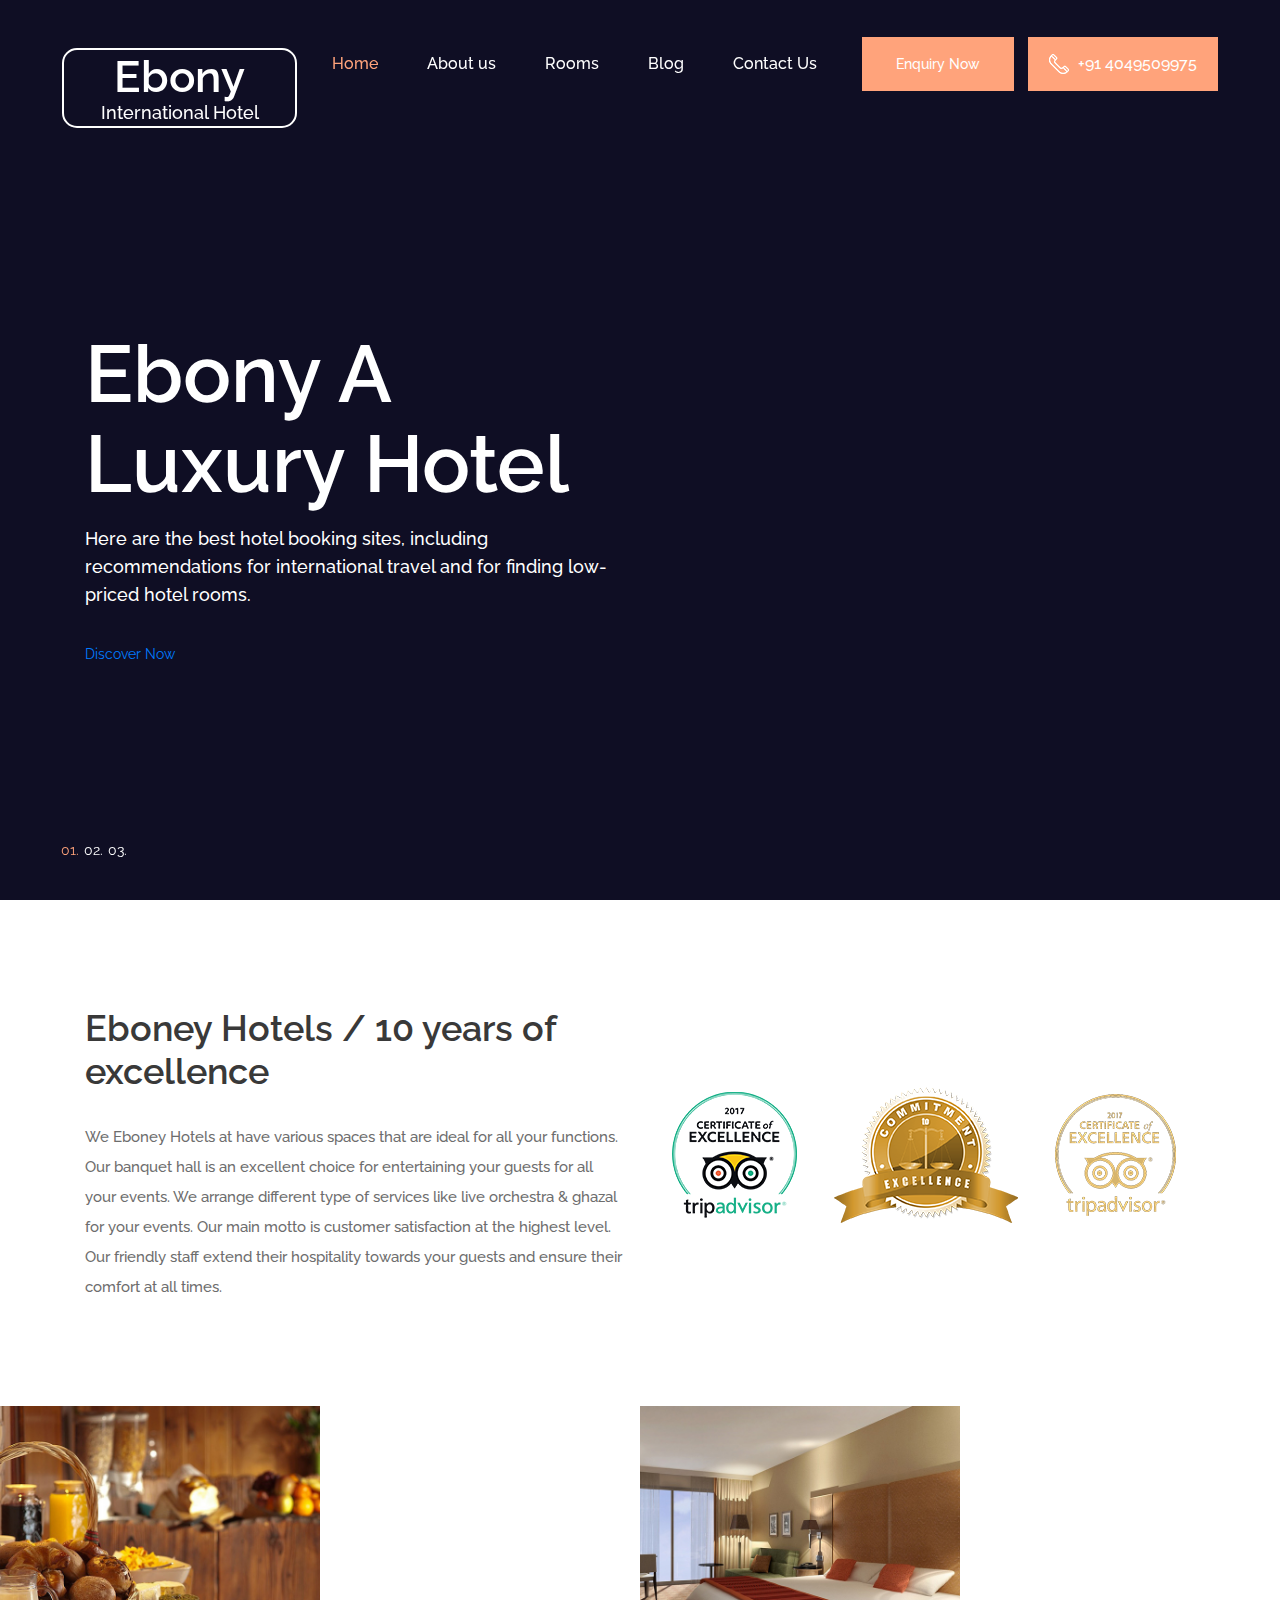
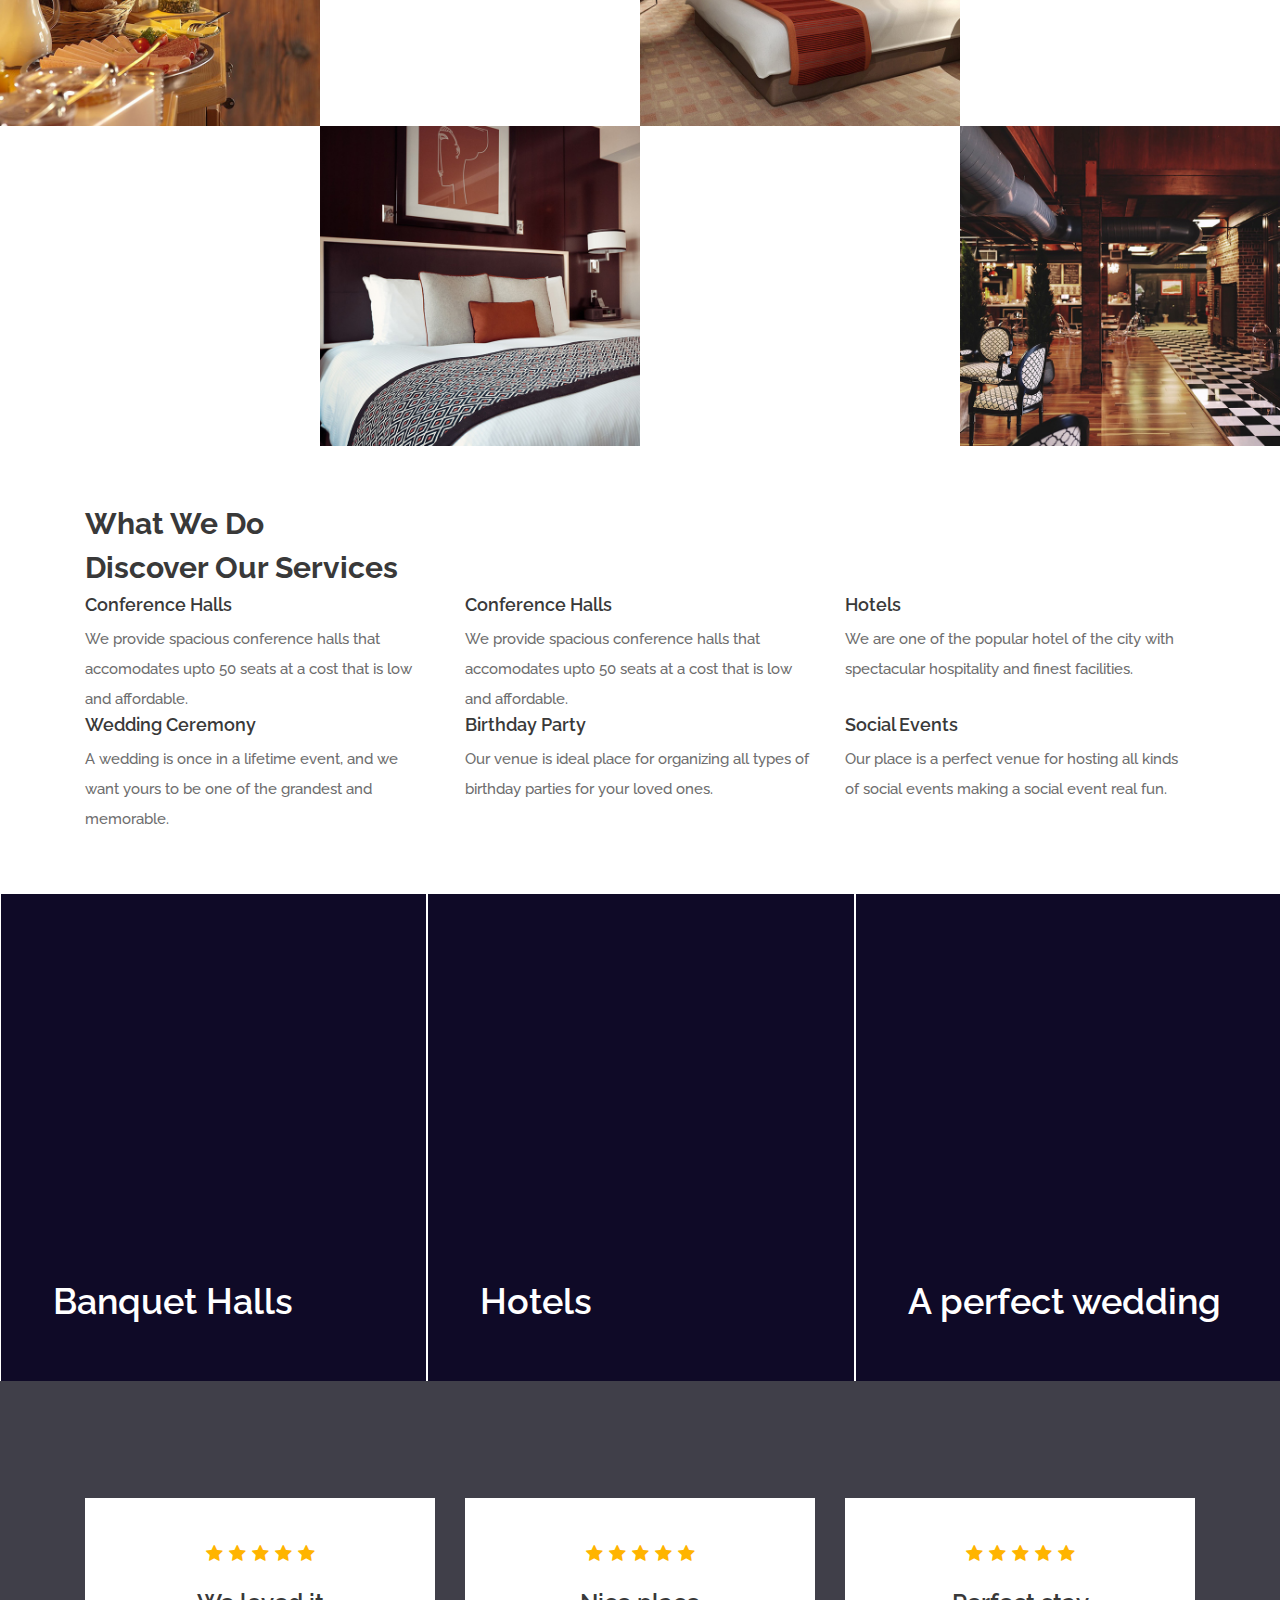
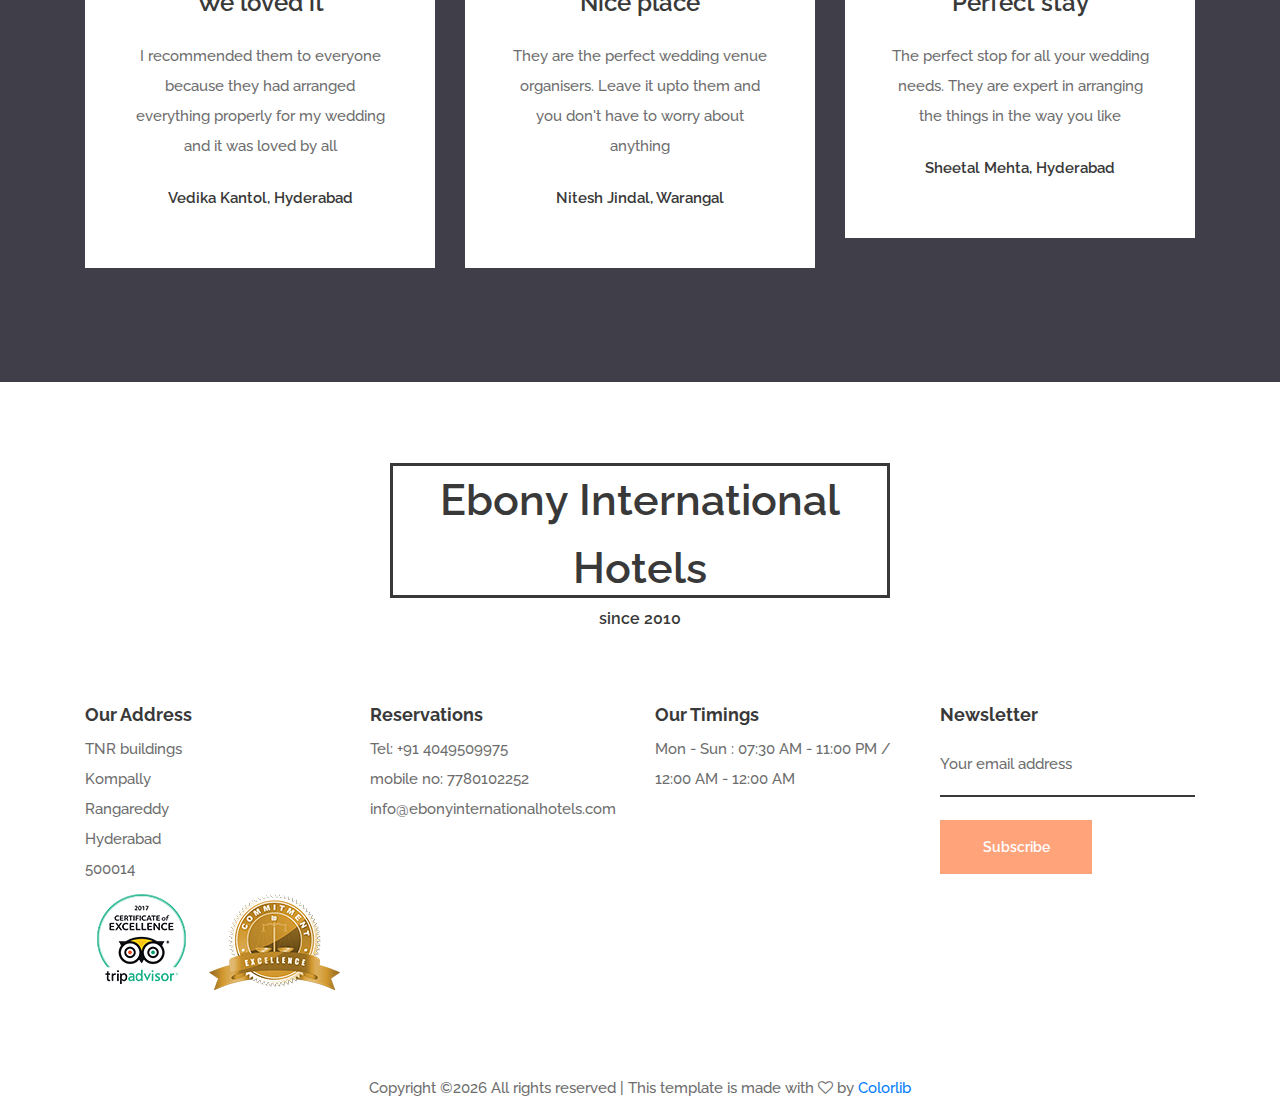
==== commit f0f2ba49: "updated" ====
--- a/index.html
+++ b/index.html
@@ -1,7 +1,7 @@
 <!DOCTYPE html>
 <html lang="en">
 <head>
-<title>The River</title>
+<title>Ebony</title>
 <meta charset="utf-8">
 <meta http-equiv="X-UA-Compatible" content="IE=edge">
 <meta name="description" content="The River template project">
@@ -37,7 +37,12 @@
 
 	<header class="header">
 		<div class="header_content d-flex flex-row align-items-center justify-content-start">
-			<div class="logo"><a href="index.html">Ebony International Hotels</a></div>
+			<div class="d-flex flex-column mt-5">
+				<div class="logo pt-2"><a href="index.html">Ebony </a>
+				<p class="inter_logo">International Hotel</p></div>
+				
+			</div>
+			
 			<div class="ml-auto d-flex flex-row align-items-center justify-content-start">
 				<nav class="main_nav">
 					<ul class="d-flex flex-row align-items-start justify-content-start">
@@ -51,7 +56,7 @@
 				<div class="book_button"><a href="booking.html">Enquiry Now</a></div>
 				<div class="header_phone d-flex flex-row align-items-center justify-content-center">
 					<img src="images/phone.png" alt="">
-					<span>+914049509975</span>
+					<span>+91 4049509975</span>
 				</div>
 
 				<!-- Hamburger Menu -->
@@ -580,7 +585,7 @@
 						<div class="footer_title">Reservations</div>
 						<div class="footer_list">
 							<ul>
-								<li>Tel: +914049509975</li>
+								<li>Tel: +91 4049509975</li>
 								<li>mobile no: 7780102252</li>
 								<li>info@ebonyinternationalhotels.com</li>
 							</ul>
--- a/styles/main_styles.css
+++ b/styles/main_styles.css
@@ -327,22 +327,45 @@
 }
 .header.scrolled .header_content
 {
-	height: 90px;
-}
-.logo
+	height: 130px;
+}
+.logo_ebony
 {
 	width: 275px;
 	height: 75px;
 	border: solid 2px #ffffff;
 	text-align: center;
+	font-size: large;
+	font-size: 44px;
+	font-weight: 600;
+	font-family: roboto;
+	background-color: #0f0d0d;
+	
+	
+	border-radius: 10px;
+	
+	
+}
+.logo
+{
+	width: 235px;
+	height: 80px;
+	border: solid 2px #ffffff;
+	text-align: center;
+	border-radius: 15px;
 }
 .logo a
 {
 	display: block;
-	font-size: 24px;
+	font-size: 44px;
 	font-weight: 600;
 	color: #ffffff;
 	line-height: 37px;
+}
+.inter_logo{
+	color: white;
+	font-size: 18px;
+
 }
 .home-banner {
 	position: relative; }
@@ -1165,8 +1188,8 @@
 }
 .footer_logo > div:first-of-type
 {
-	width: 400px;
-	height: 204px;
+	width: 500px;
+	height: 135px;
 	border: solid 3px #393939;
 	font-size: 43.32px;
 	font-weight: 600;
